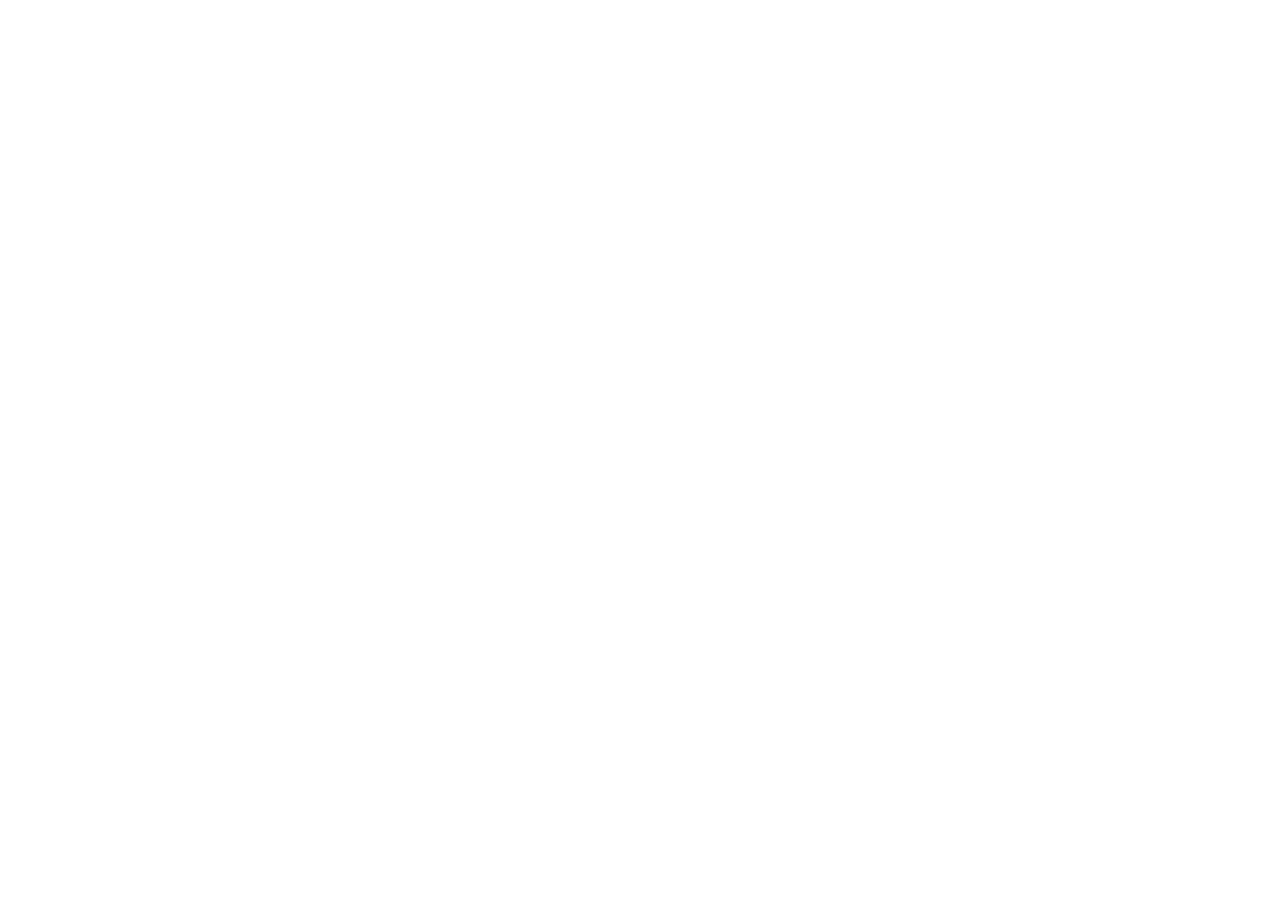
==== index.html @ 1e21b0f9 "updated everything" ====
<!doctype html>
<html lang="en">
    <head>
        <!-- Required meta tags -->
        <meta charset="utf-8">
        <meta name="viewport" content="width=device-width, initial-scale=1, shrink-to-fit=no">

        <!-- Bootstrap CSS -->
        <link rel="stylesheet" href="https://cdn.jsdelivr.net/npm/bootstrap@4.5.3/dist/css/bootstrap.min.css" integrity="sha384-TX8t27EcRE3e/ihU7zmQxVncDAy5uIKz4rEkgIXeMed4M0jlfIDPvg6uqKI2xXr2" crossorigin="anonymous">
        <link href='https://fonts.googleapis.com/css?family=Alex Brush' rel='stylesheet'>
        <link rel="stylesheet" href="styles.css">
        <title>Paul Huffman</title>
    </head>
    <body>

    </body>
</html>
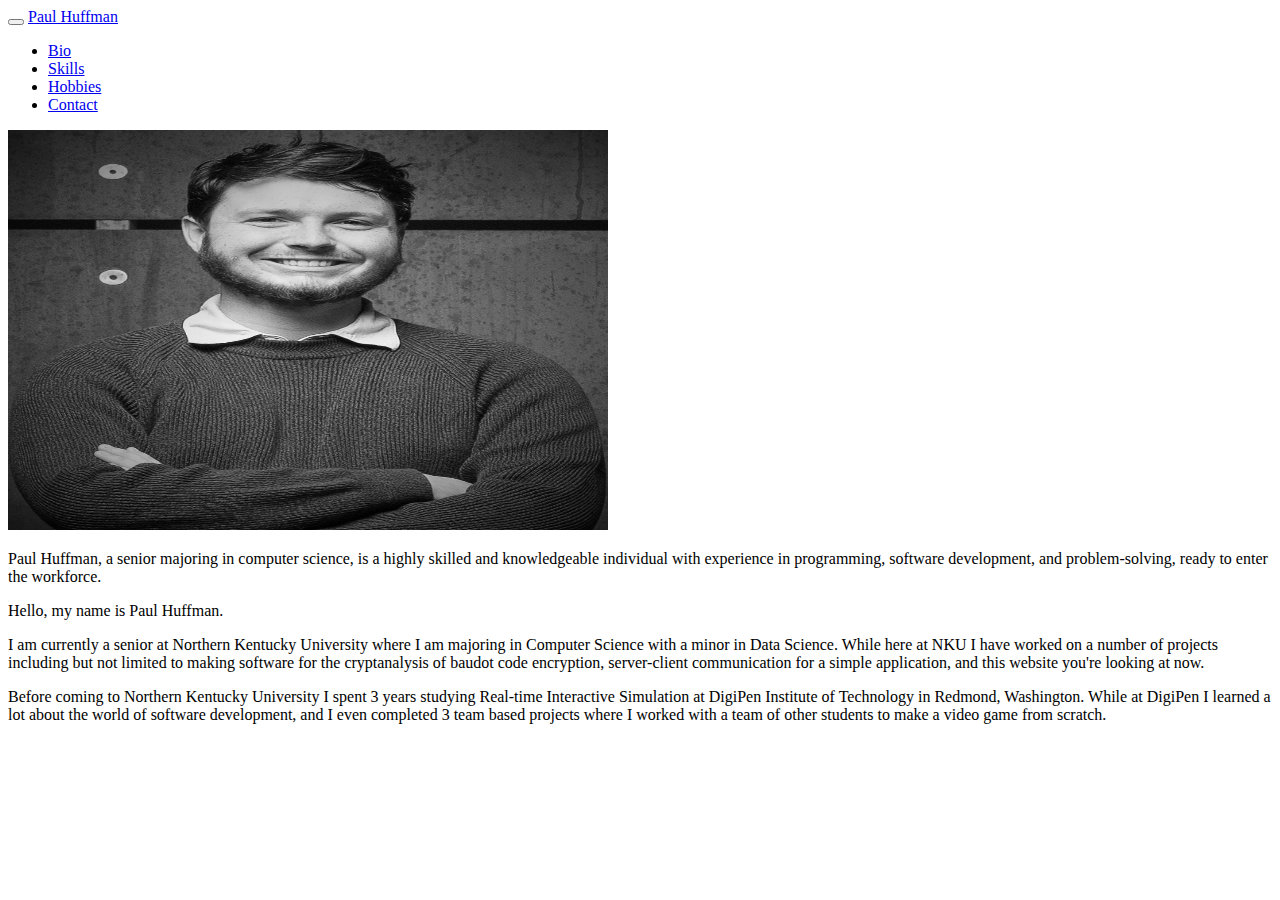
==== commit 0bdf22d8: "test" ====
--- a/index.html
+++ b/index.html
@@ -1,4 +1,4 @@
-<!doctype html>
+<!DOCTYPE html>
 <html lang="en">
     <head>
         <!-- Required meta tags -->
@@ -8,10 +8,82 @@
         <!-- Bootstrap CSS -->
         <link rel="stylesheet" href="https://cdn.jsdelivr.net/npm/bootstrap@4.5.3/dist/css/bootstrap.min.css" integrity="sha384-TX8t27EcRE3e/ihU7zmQxVncDAy5uIKz4rEkgIXeMed4M0jlfIDPvg6uqKI2xXr2" crossorigin="anonymous">
         <link href='https://fonts.googleapis.com/css?family=Alex Brush' rel='stylesheet'>
-        <link rel="stylesheet" href="styles.css">
+        <link rel="stylesheet" href="assets/css/styles2.css">
         <title>Paul Huffman</title>
     </head>
     <body>
+        <nav class="navbar navbar-expand-lg navbar-dark bg-dark">
+            <button class="navbar-toggler" type="button" data-toggle="collapse" data-target="#navbarSupportedContent"
+                aria-controls="navbarSupportedContent" aria-expanded="false" aria-label="Toggle navigation">
+                <span class="navbar-toggler-icon"></span>
+            </button>
+            <a class="navbar-brand" href="#Welcome">Paul Huffman</a>
+            <div class="collapse navbar-collapse" id="navbarSupportedContent">
+                <ul class="navbar-nav mr-auto">
+                    <li class="nav-item">
+                        <a class="nav-link" href="#Bio">Bio</a>
+                    </li>
+                    <li class="nav-item">
+                        <a class="nav-link" href="#Skills">Skills</a>
+                    </li>
+                    <li class="nav-item">
+                        <a class="nav-link" href="#Hobbies">Hobbies</a>
+                    </li>
+                    <li class="nav-item">
+                        <a class="nav-link" href="#Contact">Contact</a>
+                    </li>
+                </ul>
+            </div>
+        </nav>
 
+        <article id="Welcome" class="page">
+            <div class="portrate">
+                <img src="assets/img/Portrate2_2.jpg" alt="Portrate" width="600" height="400">
+            </div>
+            <article class="text-center">
+                <p>
+                    Paul Huffman, a senior majoring in computer science, is a highly skilled and knowledgeable individual with experience in programming, 
+                    software development, and problem-solving, ready to enter the workforce.
+                </p>
+            </article>
+                
+        </article>
+
+        <article id="Bio">
+            <div id="text">
+                <p>Hello, my name is Paul Huffman.</p>
+                <p>
+                    I am currently a senior at Northern Kentucky University where I am majoring in Computer Science with a minor in Data Science.
+                    While here at NKU I have worked on a number of projects including but not limited to making software for the cryptanalysis of 
+                    baudot code encryption, server-client communication for a simple application, and this website you're looking at now.
+                </p>
+                <p>
+                    Before coming to Northern Kentucky University I spent 3 years studying Real-time Interactive Simulation at DigiPen Institute of
+                    Technology in Redmond, Washington. While at DigiPen I learned a lot about the world of software development, and I even 
+                    completed 3 team based projects where I worked with a team of other students to make a video game from scratch.
+                </p>
+            </div>
+            
+        </article>
+
+        <article id="Skills">
+
+        </article>
+
+        <article id="Hobbies">
+
+        </article>
+
+        <article id="Contact">
+
+        </article>
+
+
+        <!-- jQuery, Popper.js, and Bootstrap JS -->
+        <script src="https://code.jquery.com/jquery-3.5.1.slim.min.js" integrity="sha384-DfXdz2htPH0lsSSs5nCTpuj/zy4C+OGpamoFVy38MVBnE+IbbVYUew+OrCXaRkfj" crossorigin="anonymous"></script>
+        <script src="https://cdn.jsdelivr.net/npm/popper.js@1.16.1/dist/umd/popper.min.js" integrity="sha384-9/reFTGAW83EW2RDu2S0VKaIzap3H66lZH81PoYlFhbGU+6BZp6G7niu735Sk7lN" crossorigin="anonymous"></script>
+        <script src="https://cdn.jsdelivr.net/npm/bootstrap@4.5.3/dist/js/bootstrap.min.js" integrity="sha384-w1Q4orYjBQndcko6MimVbzY0tgp4pWB4lZ7lr30WKz0vr/aWKhXdBNmNb5D92v7s" crossorigin="anonymous"></script>
     </body>
+    
+
 </html>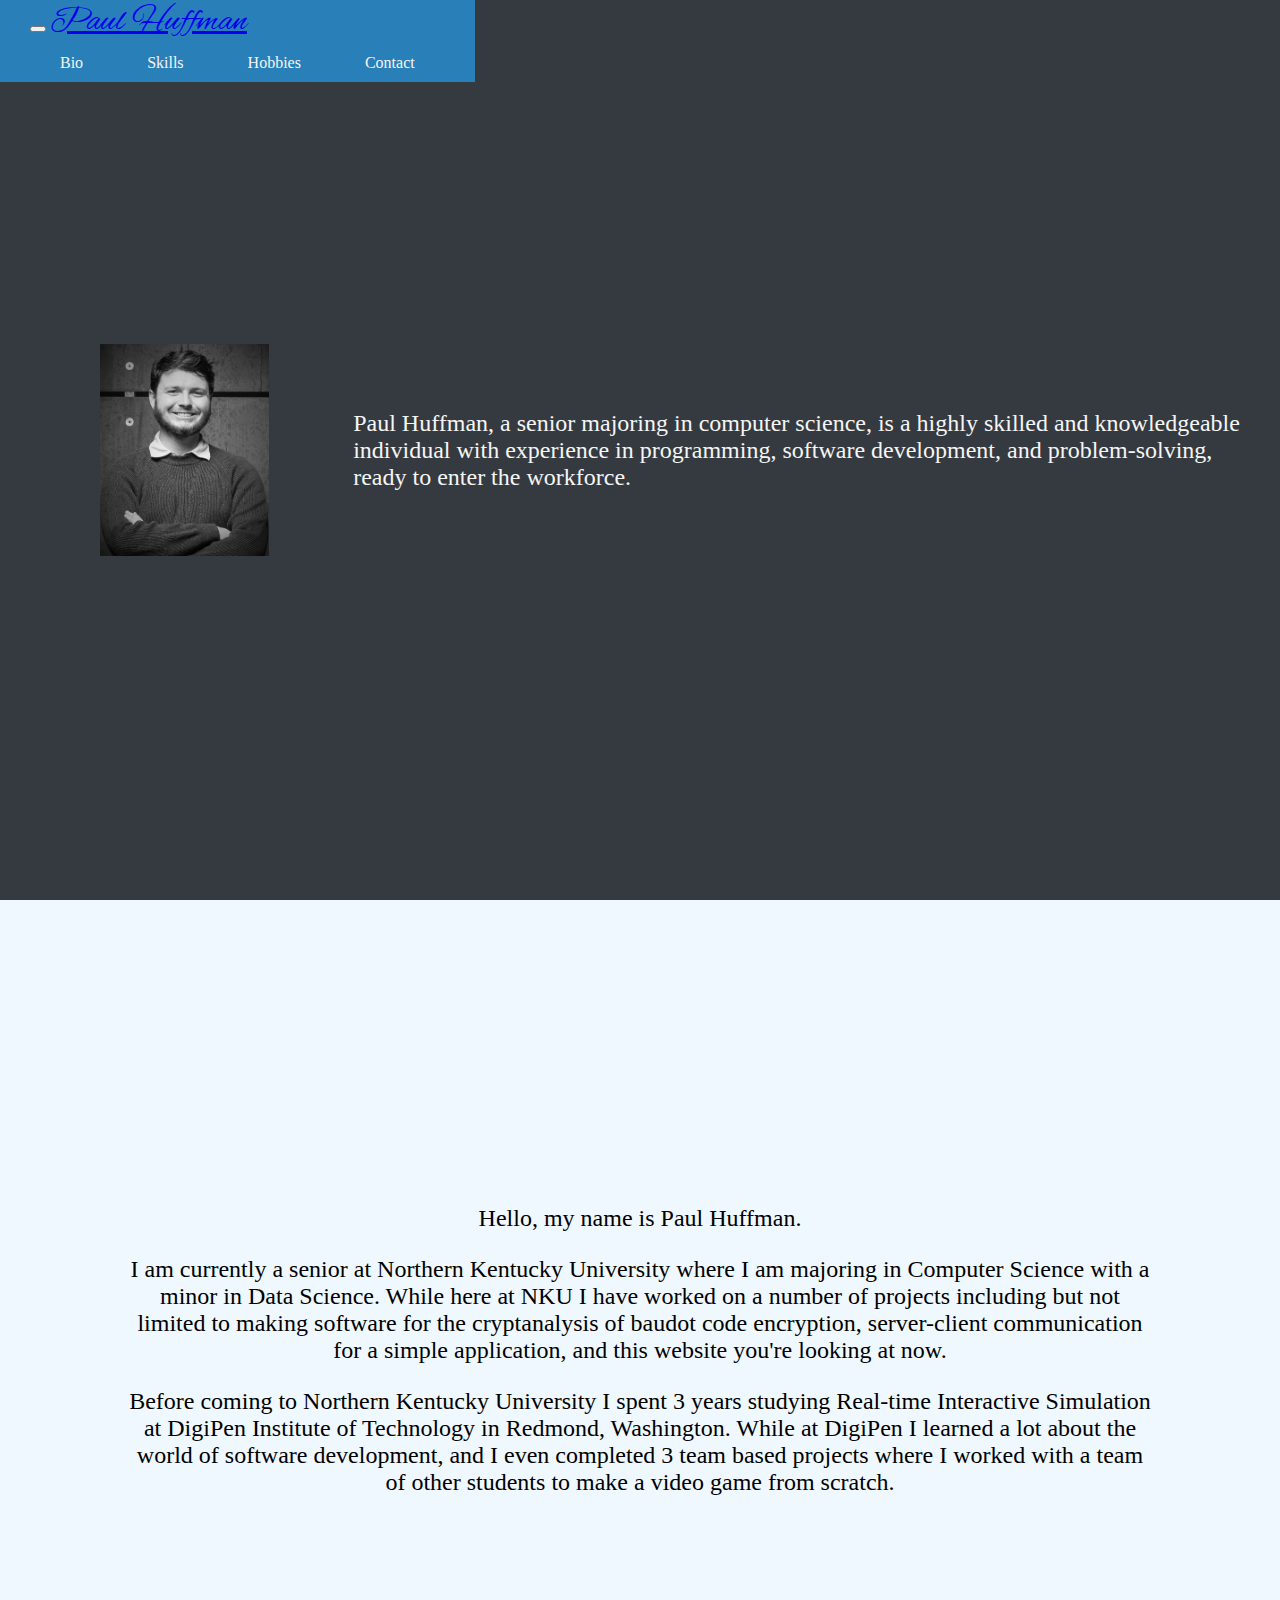
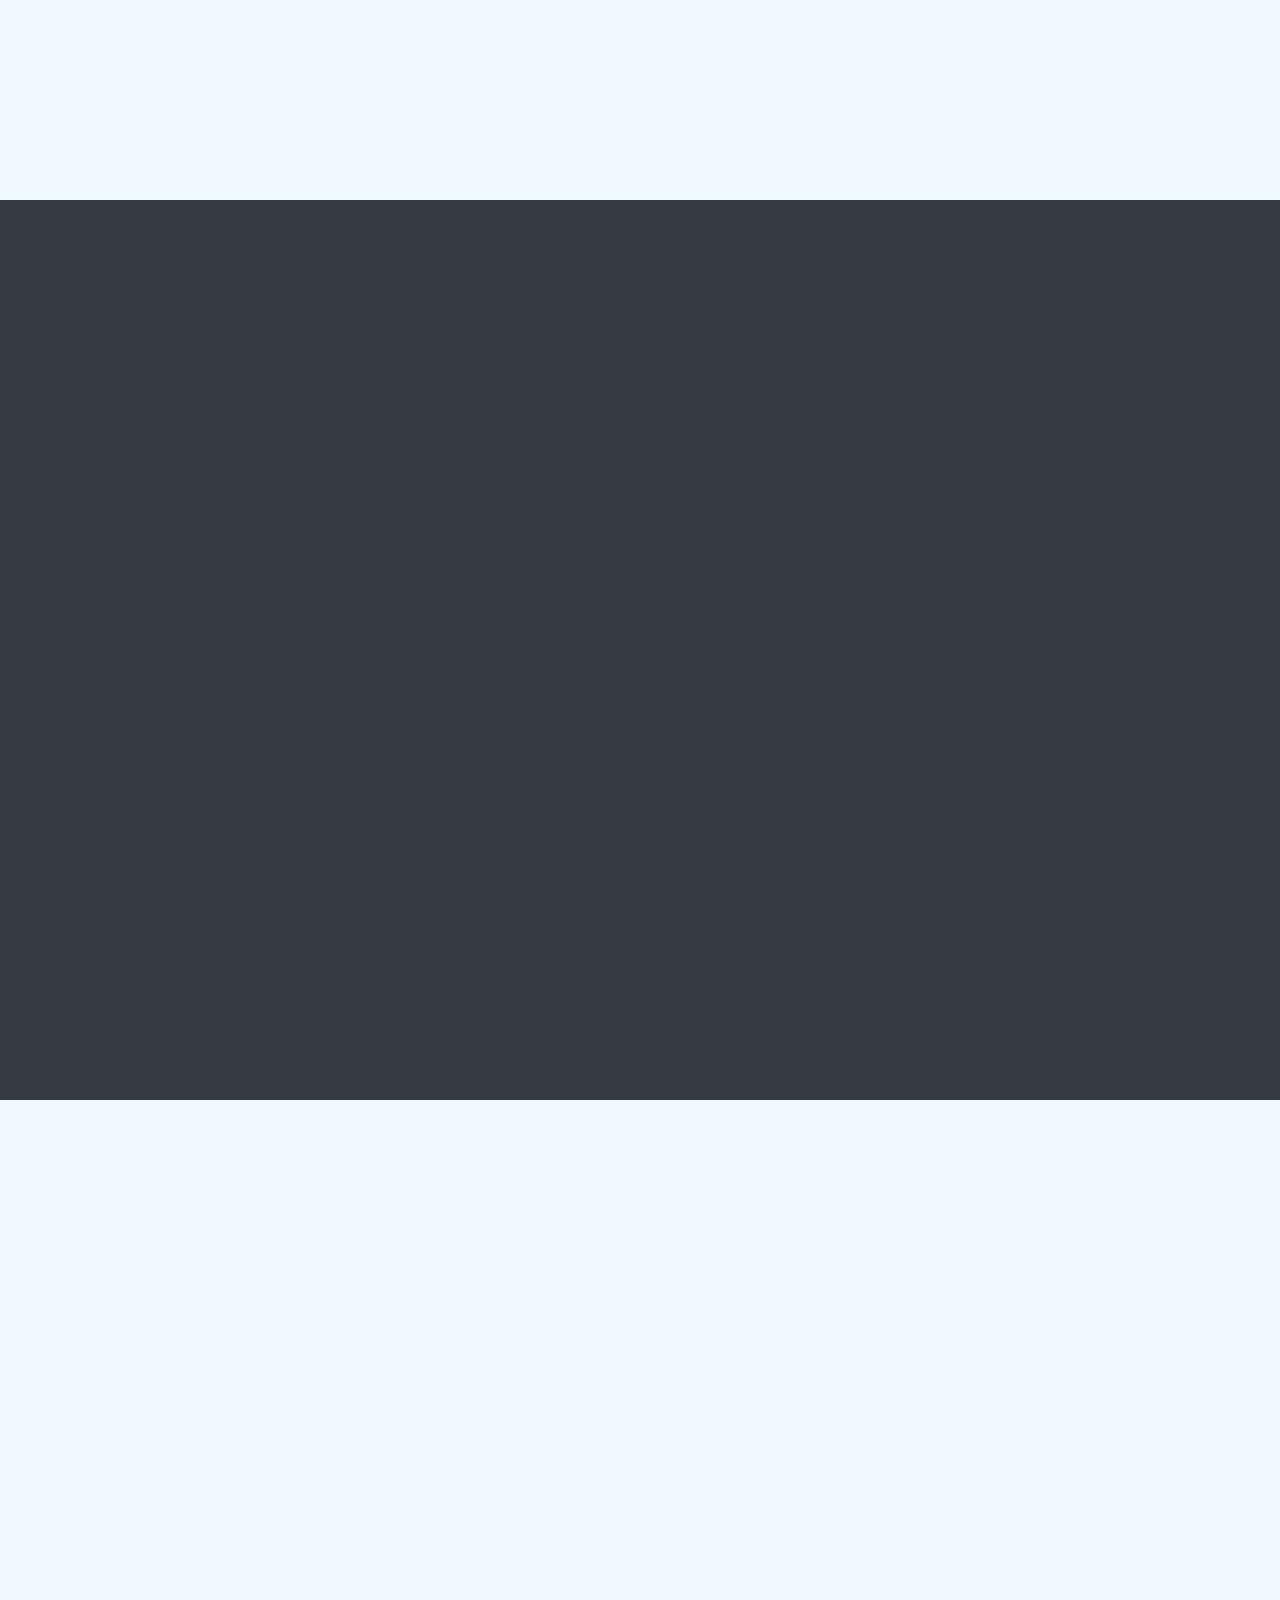
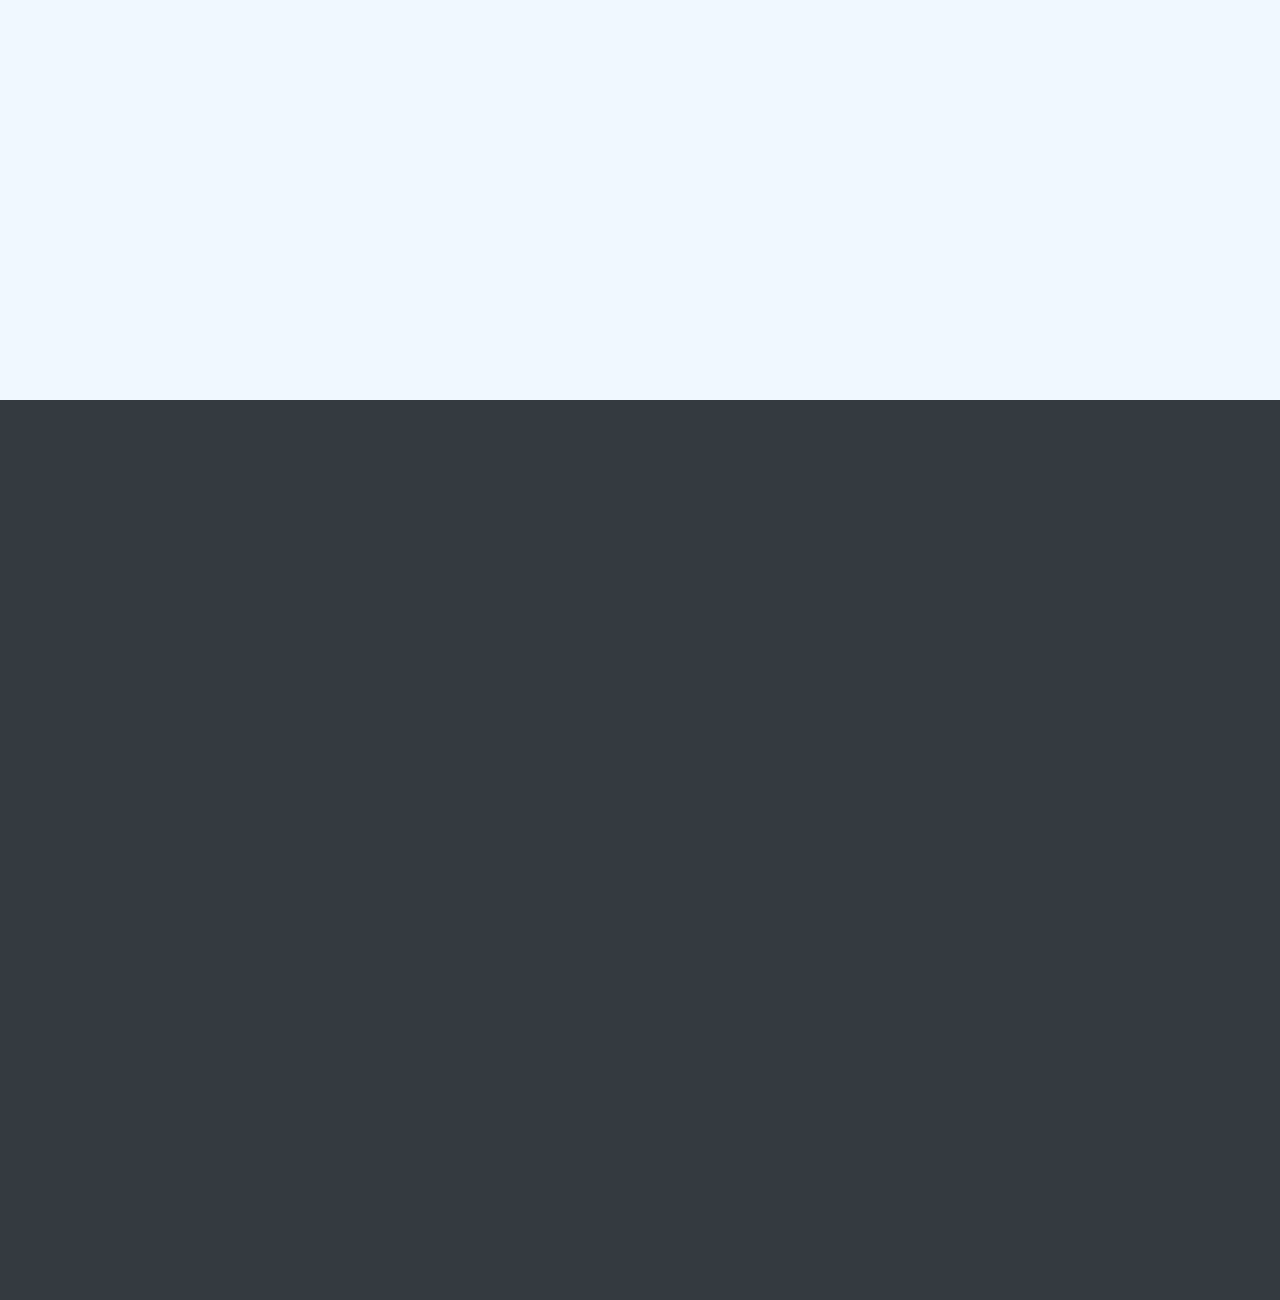
==== commit c4cb6141: "small fix" ====
--- a/index.html
+++ b/index.html
@@ -8,7 +8,7 @@
         <!-- Bootstrap CSS -->
         <link rel="stylesheet" href="https://cdn.jsdelivr.net/npm/bootstrap@4.5.3/dist/css/bootstrap.min.css" integrity="sha384-TX8t27EcRE3e/ihU7zmQxVncDAy5uIKz4rEkgIXeMed4M0jlfIDPvg6uqKI2xXr2" crossorigin="anonymous">
         <link href='https://fonts.googleapis.com/css?family=Alex Brush' rel='stylesheet'>
-        <link rel="stylesheet" href="assets/css/styles2.css">
+        <link rel="stylesheet" href="assets/css/styles.css">
         <title>Paul Huffman</title>
     </head>
     <body>
--- a/assets/css/styles.css
+++ b/assets/css/styles.css
@@ -0,0 +1,111 @@
+html,body { height:100%; }
+
+body {
+background-color: #343a40;
+color: whitesmoke;
+margin: 0;
+font-family: "Times New Roman", Times, serif;
+height: 100%;
+}
+
+nav {
+    background-color: #2980B9;
+    padding: 0px 30px;
+    margin: 0px 0px;
+    position: fixed;
+    top: 0px;
+    }
+    
+nav ul {
+    margin: 0;
+    padding: 0;
+    }
+    
+nav ul li {
+    display: inline;
+    list-style-type: none;
+    }
+    
+nav ul li a {
+    display: inline-block;
+    padding: 10px 30px;
+    color: inherit;
+    text-decoration: none;
+    }
+    
+nav ul li a:hover {
+    background-color: #000000;
+    color: White;
+    }
+
+.navbar-brand{
+      font-family: 'Alex Brush';
+      font-size: 35px;
+    }
+
+fonts-and-stuff{
+      font-family: "Times New Roman", Times, serif;
+    }
+
+.page{
+    display: flex;
+    flex-direction: column;
+    margin: 0px 15px;
+}
+
+.portrate img{
+    width: 50%;
+    height: auto;
+    display: block;
+    margin:auto;
+  }
+
+#Welcome{
+    min-height: 100%;
+    min-width: none;
+    font-size:x-large;
+}
+
+#Bio{
+    min-height: 100%;
+    min-width: none;
+    background-color: aliceblue;
+    color: #000000;
+    font-size: x-large;
+    display: flex;
+    align-items: center;
+    text-align: center;
+    margin: auto
+}
+
+#Skills{
+    min-height: 100%;
+    min-width: none;
+    background-color:#343a40;
+    font-size: x-large;
+}
+
+#Hobbies{
+    min-height: 100%;
+    min-width: none;
+    background-color: aliceblue;
+    color: #000000;
+    font-size: x-large;
+}
+
+#Contact{
+    min-height: 100%;
+    min-width: none;
+    background-color: #343a40;
+    font-size: x-large;
+}
+
+#text{
+    margin: 10%;
+}
+
+@media only screen and (min-width: 1024px) {
+    .page {
+    flex-direction: row;
+    align-items: center;
+    }}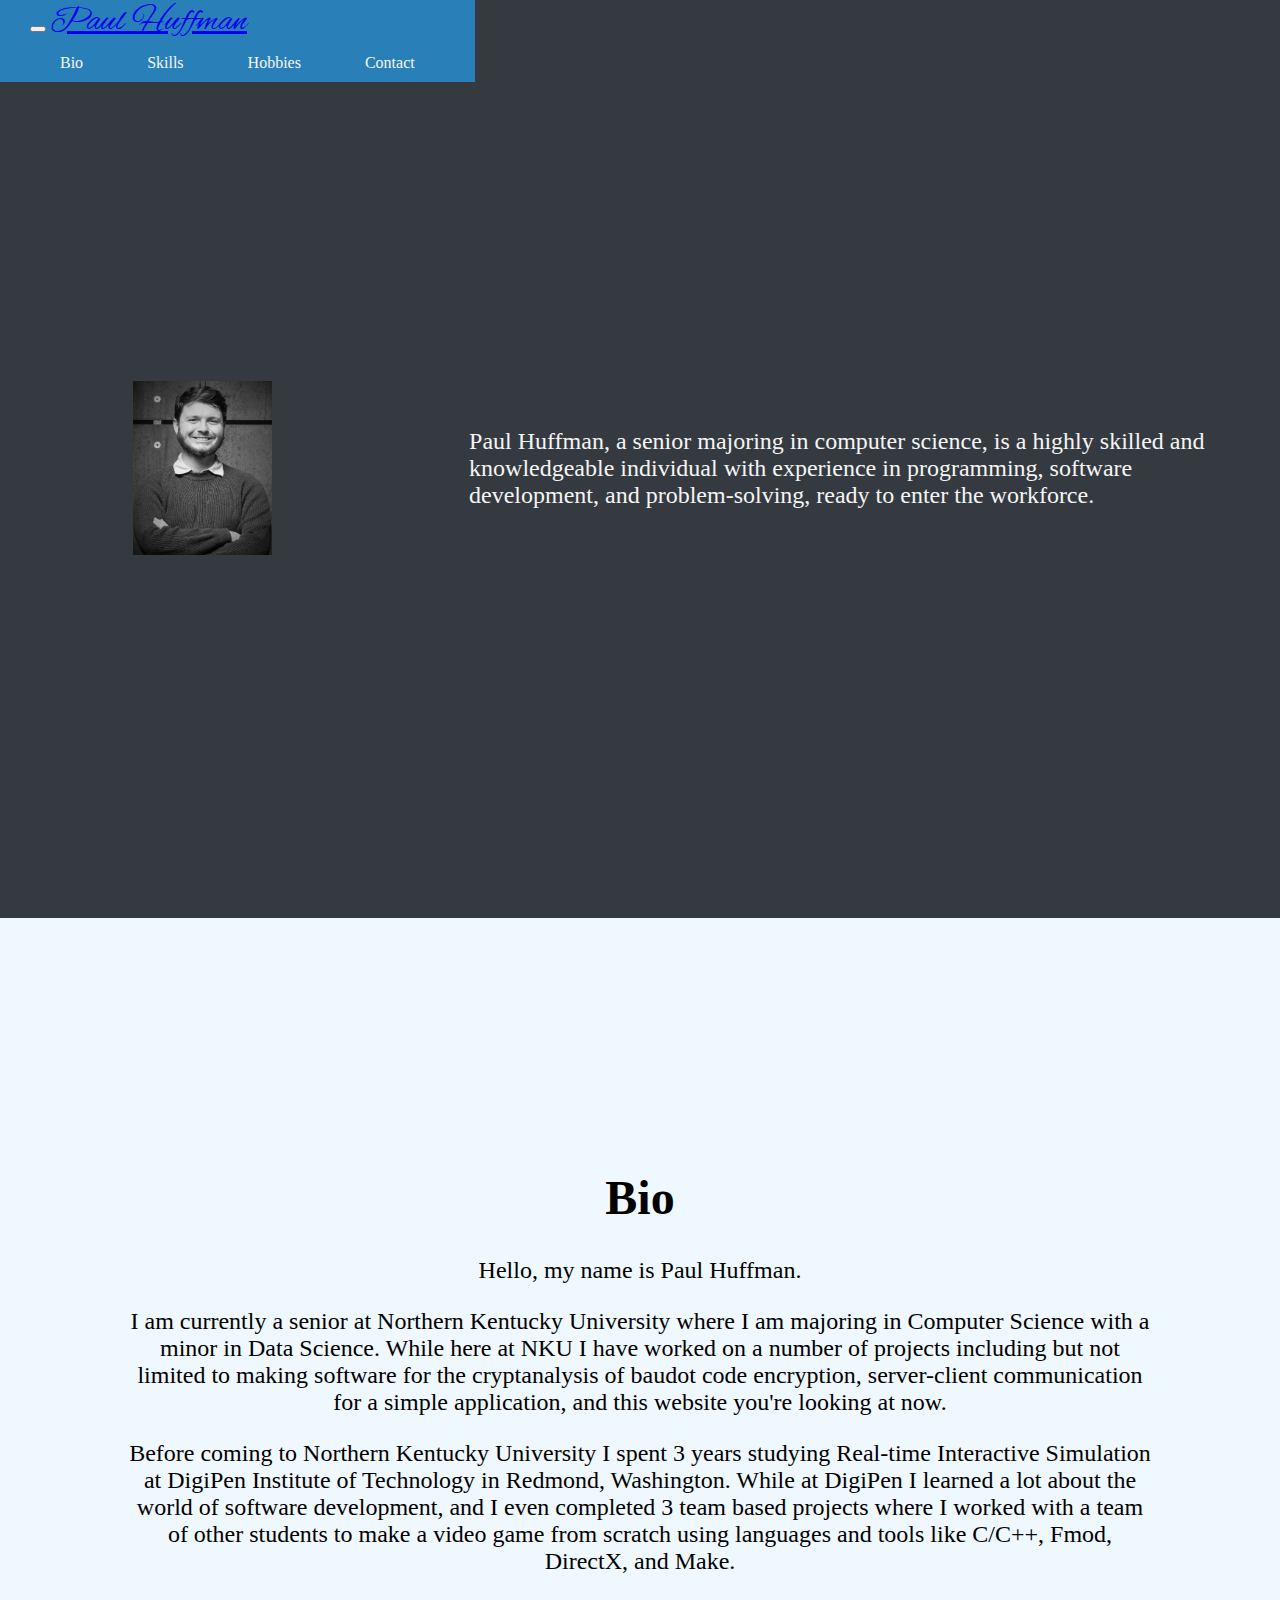
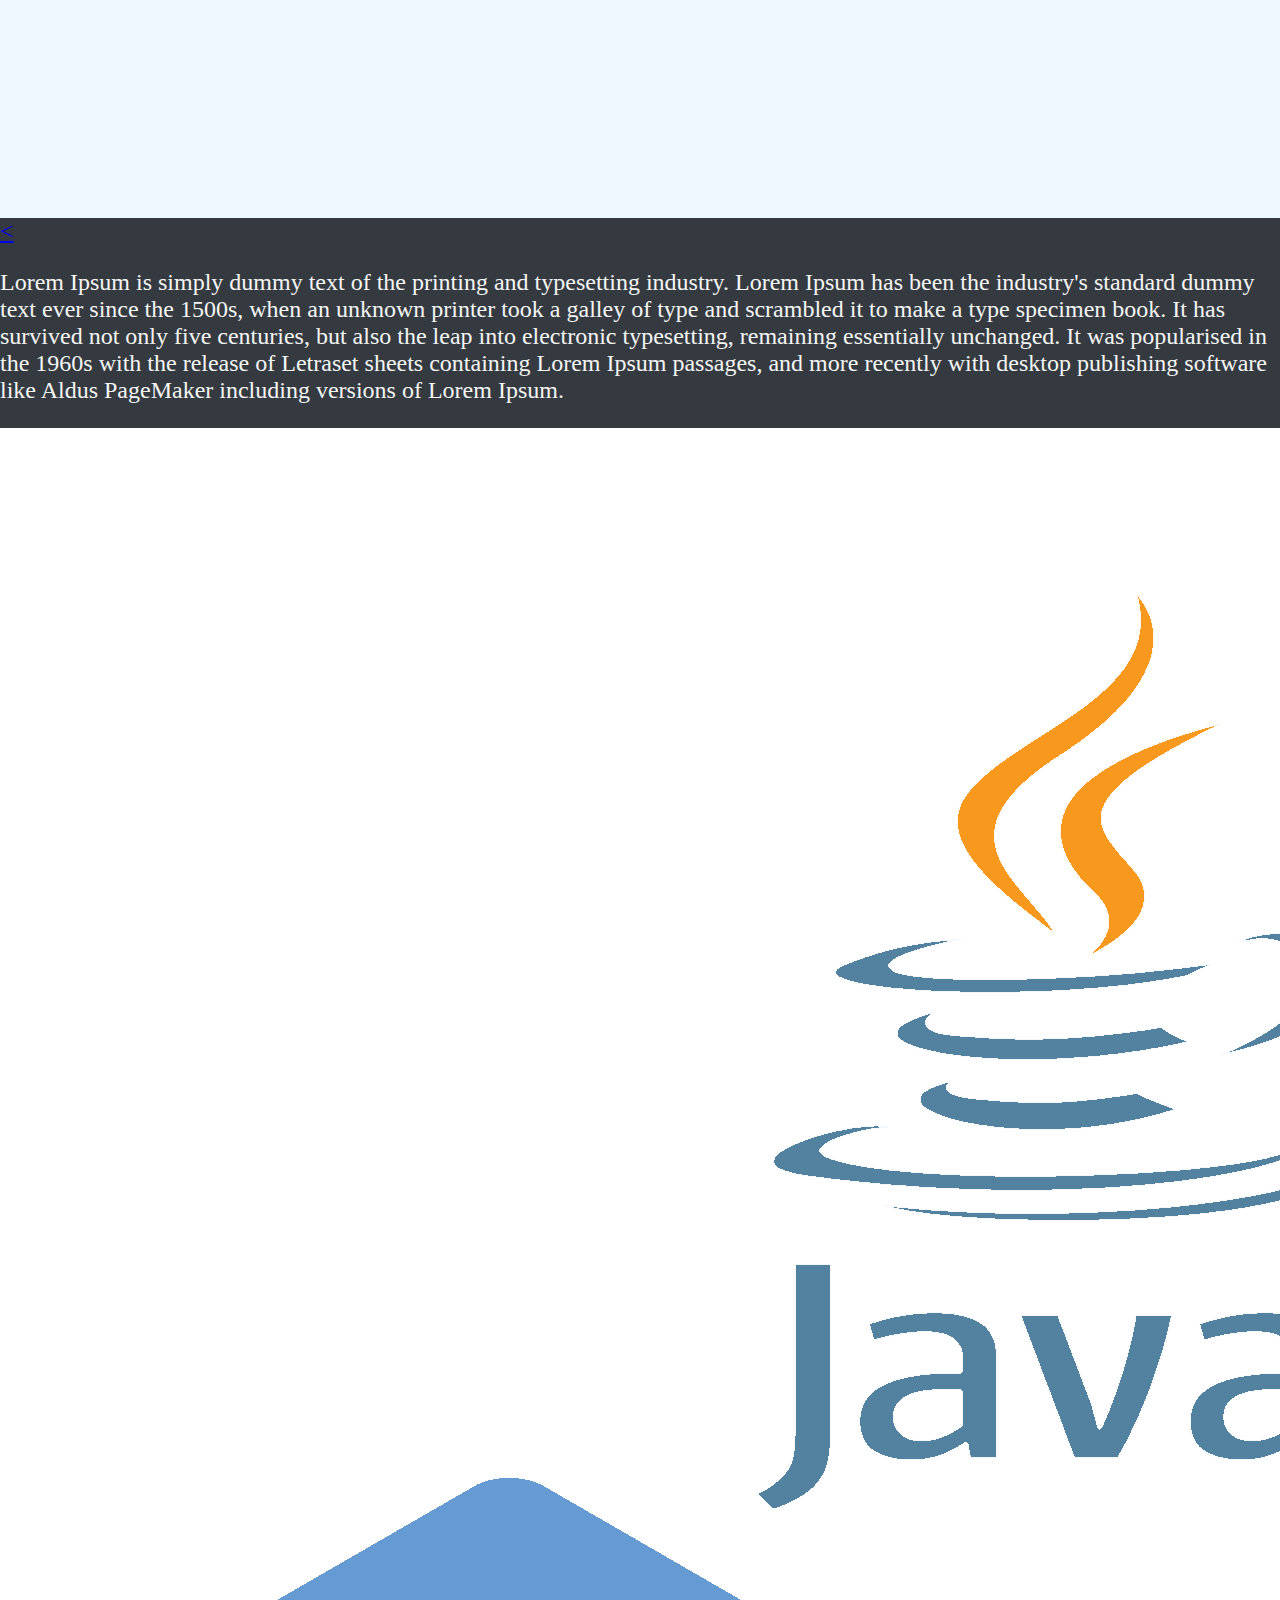
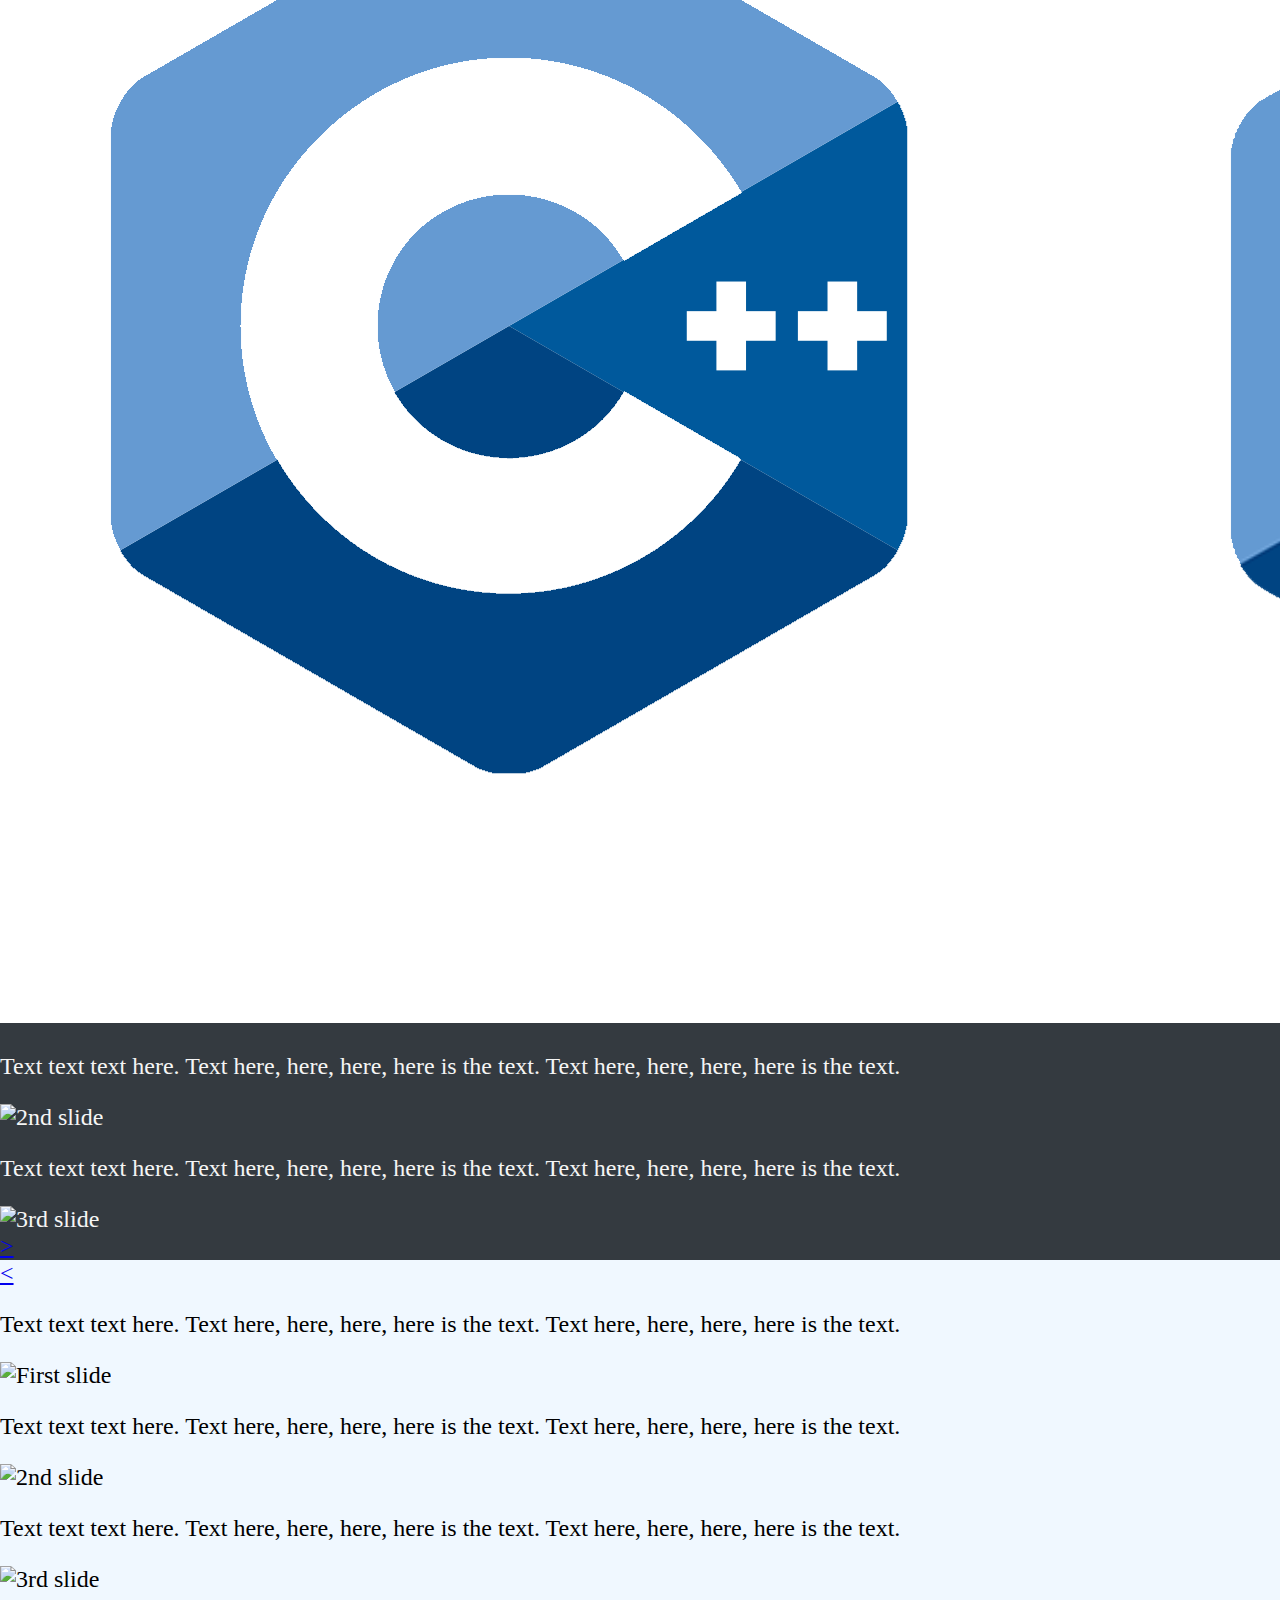
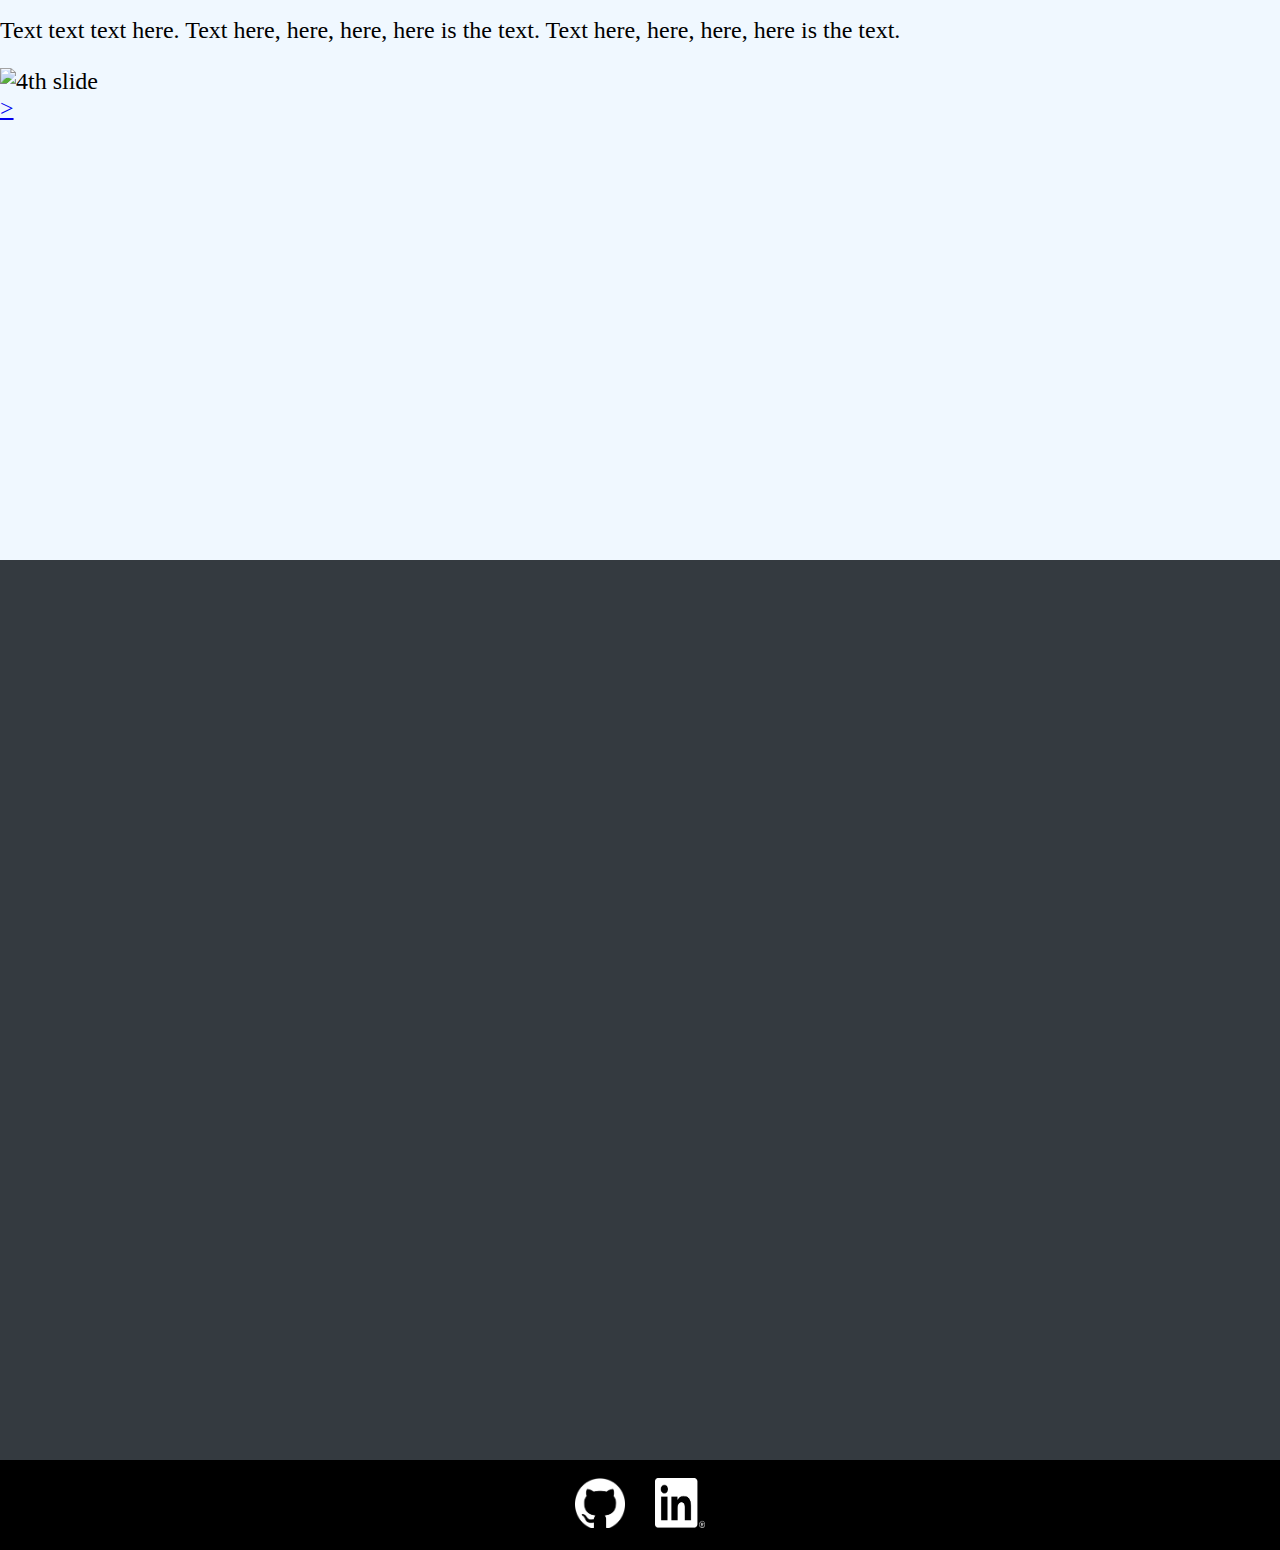
==== commit eaf9c5fb: "Most functionality is ready." ====
--- a/index.html
+++ b/index.html
@@ -36,11 +36,12 @@
             </div>
         </nav>
 
+        <br>
         <article id="Welcome" class="page">
-            <div class="portrate">
+            <div class="portrate mar">
                 <img src="assets/img/Portrate2_2.jpg" alt="Portrate" width="600" height="400">
             </div>
-            <article class="text-center">
+            <article class="text-center mar">
                 <p>
                     Paul Huffman, a senior majoring in computer science, is a highly skilled and knowledgeable individual with experience in programming, 
                     software development, and problem-solving, ready to enter the workforce.
@@ -51,7 +52,10 @@
 
         <article id="Bio">
             <div id="text">
-                <p>Hello, my name is Paul Huffman.</p>
+                <h1>Bio</h1>
+                <p>
+                    Hello, my name is Paul Huffman.
+                </p>
                 <p>
                     I am currently a senior at Northern Kentucky University where I am majoring in Computer Science with a minor in Data Science.
                     While here at NKU I have worked on a number of projects including but not limited to making software for the cryptanalysis of 
@@ -60,18 +64,168 @@
                 <p>
                     Before coming to Northern Kentucky University I spent 3 years studying Real-time Interactive Simulation at DigiPen Institute of
                     Technology in Redmond, Washington. While at DigiPen I learned a lot about the world of software development, and I even 
-                    completed 3 team based projects where I worked with a team of other students to make a video game from scratch.
+                    completed 3 team based projects where I worked with a team of other students to make a video game from scratch using languages 
+                    and tools like C/C++, Fmod, DirectX, and Make.
                 </p>
             </div>
             
         </article>
 
         <article id="Skills">
-
+            <!--<div id="carouselExampleIndicators" class="carousel slide " data-ride="carousel">
+                <ol class="carousel-indicators">
+                  <li data-target="#carouselIndicators" data-slide-to="0" class="active"></li>
+                  <li data-target="#carouselIndicators" data-slide-to="1"></li>
+                  <li data-target="#carouselIndicators" data-slide-to="2"></li>
+                </ol>
+                <div class="carousel-inner carousel-card">
+                  <div class="carousel-item active">
+                    <div class="carousel-image">
+                        <img class="d-block w-100" src="assets/img/language.png" alt="Murder train main menu">
+                    </div>
+                    <div class="carousel-text">
+                        <p>Lorem Ipsum is simply dummy text of the printing and typesetting industry. Lorem Ipsum has been the industry's standard dummy text ever since the 1500s, when an unknown printer took a galley of type and scrambled it to make a type specimen book. It has survived not only five centuries, but also the leap into electronic typesetting, remaining essentially unchanged. It was popularised in the 1960s with the release of Letraset sheets containing Lorem Ipsum passages, and more recently with desktop publishing software like Aldus PageMaker including versions of Lorem Ipsum.</p>
+                    </div>
+                  </div>
+                  <div class="carousel-item carousel-image">
+
+                    <a target="_self" href="magic_Reawakening.html">
+                    <img class="d-block w-100" src="images/magic_main_menu.png" alt="Magic Reawakening main menu">
+                    </a>
+                  </div>
+                  <div class="carousel-item carousel-image">
+                    <a target="_self" href="soulcaster.html">
+                    <img class="d-block w-100" src="images/Soulcaster_Main_menu.png" alt="Soulcaster main menu">
+                  </a>
+                  </div>
+                </div>
+                <a class="carousel-control-prev" href="#carouselExampleIndicators" role="button" data-slide="prev">
+                  <span class="carousel-control-prev-icon" aria-hidden="true"></span>
+                  <span class="sr-only">Previous</span>
+                </a>
+                <a class="carousel-control-next" href="#carouselExampleIndicators" role="button" data-slide="next">
+                  <span class="carousel-control-next-icon" aria-hidden="true"></span>
+                  <span class="sr-only">Next</span>
+                </a>
+              </div> -->
+              <div class="container-fluid py-2">
+                <div class="row align-items-center">
+                    <div class="col-auto">
+                        <a class="h1" href="#carouselExampleControls" role="button" data-slide="prev">
+                            <span>&lt;</span>
+                        </a>
+                    </div>
+                    <div class="col">
+                        <div id="carouselExampleControls" class="carousel slide" data-ride="carousel">
+                            <div class="carousel-inner">
+                                <div class="carousel-item active">
+                                    <div class="row align-items-center">
+                                        <div class="col-md py-2">
+                                            <p>Lorem Ipsum is simply dummy text of the printing and typesetting industry. Lorem Ipsum has been the industry's standard dummy text ever since the 1500s, when an unknown printer took a galley of type and scrambled it to make a type specimen book. It has survived not only five centuries, but also the leap into electronic typesetting, remaining essentially unchanged. It was popularised in the 1960s with the release of Letraset sheets containing Lorem Ipsum passages, and more recently with desktop publishing software like Aldus PageMaker including versions of Lorem Ipsum.</p>
+                                        </div>
+                                        <div class="col-md py-2">
+                                            <img class="d-block img-fluid" src="assets/img/language.png" alt="First slide">
+                                        </div>
+                                    </div>
+                                </div>
+                                <div class="carousel-item">
+                                    <div class="row align-items-center">
+                                        <div class="col">
+                                            <p> Text text text here. Text here, here, here, here is the text. Text here, here, here, here is the text. </p>
+                                            
+                                        </div>
+                                        <div class="col">
+                                            <img class="d-block img-fluid" src="" alt="2nd slide">
+                                        </div>
+                                    </div>
+                                </div>
+                                <div class="carousel-item">
+                                    <div class="row align-items-center">
+                                        <div class="col">
+                                            <p> Text text text here. Text here, here, here, here is the text. Text here, here, here, here is the text. </p>
+                                            
+                                        </div>
+                                        <div class="col">
+                                            <img class="d-block img-fluid" src="" alt="3rd slide">
+                                        </div>
+                                    </div>
+                                </div>
+                            </div>
+                        </div>
+                    </div>
+                    <div class="col-auto">
+                        <a class="h1" href="#carouselExampleControls" role="button" data-slide="next">
+                            <span>&gt;</span>
+                        </a>
+                    </div>
+                </div>
+            </div>
         </article>
 
         <article id="Hobbies">
-
+            <div class="container-fluid py-2">
+                <div class="row align-items-center">
+                    <div class="col-auto">
+                        <a class="h1" href="#carouselExampleControls" role="button" data-slide="prev">
+                            <span>&lt;</span>
+                        </a>
+                    </div>
+                    <div class="col">
+                        <div id="carouselExampleControls" class="carousel slide" data-ride="carousel">
+                            <div class="carousel-inner">
+                                <div class="carousel-item active">
+                                    <div class="row align-items-center">
+                                        <div class="col-md py-2">
+                                            <p> Text text text here. Text here, here, here, here is the text. Text here, here, here, here is the text. </p>
+                                        </div>
+                                        <div class="col-md py-2">
+                                            <img class="d-block img-fluid" src="" alt="First slide">
+                                        </div>
+                                    </div>
+                                </div>
+                                <div class="carousel-item">
+                                    <div class="row align-items-center">
+                                        <div class="col">
+                                            <p> Text text text here. Text here, here, here, here is the text. Text here, here, here, here is the text. </p>
+                                            
+                                        </div>
+                                        <div class="col">
+                                            <img class="d-block img-fluid" src="" alt="2nd slide">
+                                        </div>
+                                    </div>
+                                </div>
+                                <div class="carousel-item">
+                                    <div class="row align-items-center">
+                                        <div class="col">
+                                            <p> Text text text here. Text here, here, here, here is the text. Text here, here, here, here is the text. </p>
+                                            
+                                        </div>
+                                        <div class="col">
+                                            <img class="d-block img-fluid" src="" alt="3rd slide">
+                                        </div>
+                                    </div>
+                                </div>
+                                <div class="carousel-item">
+                                    <div class="row align-items-center">
+                                        <div class="col">
+                                            <p> Text text text here. Text here, here, here, here is the text. Text here, here, here, here is the text. </p>
+                                            
+                                        </div>
+                                        <div class="col">
+                                            <img class="d-block img-fluid" src="" alt="4th slide">
+                                        </div>
+                                    </div>
+                                </div>
+                            </div>
+                        </div>
+                    </div>
+                    <div class="col-auto">
+                        <a class="h1" href="#carouselExampleControls" role="button" data-slide="next">
+                            <span>&gt;</span>
+                        </a>
+                    </div>
+                </div>
+            </div>
         </article>
 
         <article id="Contact">
@@ -84,6 +238,15 @@
         <script src="https://cdn.jsdelivr.net/npm/popper.js@1.16.1/dist/umd/popper.min.js" integrity="sha384-9/reFTGAW83EW2RDu2S0VKaIzap3H66lZH81PoYlFhbGU+6BZp6G7niu735Sk7lN" crossorigin="anonymous"></script>
         <script src="https://cdn.jsdelivr.net/npm/bootstrap@4.5.3/dist/js/bootstrap.min.js" integrity="sha384-w1Q4orYjBQndcko6MimVbzY0tgp4pWB4lZ7lr30WKz0vr/aWKhXdBNmNb5D92v7s" crossorigin="anonymous"></script>
     </body>
-    
+    <footer>
+        <br>
+        <div id="icon">
+            <a href="https://www.github.com/morningperson2">
+                <img src="assets/img/github-mark-white.png" alt="icon" style="width:50px;height:50px;" class="icon"></a>
+            <a href="https://www.linkedin.com/in/p-huffman">
+                <img src="assets/img/LI-In-Bug.png" alt="icon" style="width:50px;height:50px;" class="icon"></a>
+        </div>
+        <br>
+    </footer>
 
 </html>--- a/assets/css/styles.css
+++ b/assets/css/styles.css
@@ -8,6 +8,14 @@
 height: 100%;
 }
 
+.icon{
+    display: inline-block;
+    margin-left: 1%;
+    margin-right: 1%;
+    width: 50%;
+    
+}
+
 nav {
     background-color: #2980B9;
     padding: 0px 30px;
@@ -50,7 +58,10 @@
 .page{
     display: flex;
     flex-direction: column;
-    margin: 0px 15px;
+}
+
+.mar{
+    margin: 5%;
 }
 
 .portrate img{
@@ -60,10 +71,15 @@
     margin:auto;
   }
 
+.slide{
+    max-height: 80%;
+}
+
 #Welcome{
     min-height: 100%;
     min-width: none;
     font-size:x-large;
+    scroll-snap-align: start;
 }
 
 #Bio{
@@ -75,7 +91,8 @@
     display: flex;
     align-items: center;
     text-align: center;
-    margin: auto
+    margin: auto;
+    scroll-snap-align: start;
 }
 
 #Skills{
@@ -83,6 +100,7 @@
     min-width: none;
     background-color:#343a40;
     font-size: x-large;
+    scroll-snap-align: start;
 }
 
 #Hobbies{
@@ -91,6 +109,7 @@
     background-color: aliceblue;
     color: #000000;
     font-size: x-large;
+    scroll-snap-align: start;
 }
 
 #Contact{
@@ -98,14 +117,88 @@
     min-width: none;
     background-color: #343a40;
     font-size: x-large;
+    scroll-snap-align: start;
 }
 
 #text{
     margin: 10%;
 }
 
-@media only screen and (min-width: 1024px) {
+#icon{
+    text-align: center;
+}
+
+@media only screen and (min-width: 1000px) {
     .page {
     flex-direction: row;
     align-items: center;
-    }}+    }
+}
+
+@media only screen and (max-width: 600px) {
+    #Welcome{
+        min-height: 100%;
+        min-width: none;
+        font-size:x-large;
+        scroll-snap-align: start;
+        background-color: aliceblue;
+        color: #000000;
+    }
+    
+    #Bio{
+        min-height: 100%;
+        min-width: none;
+        background-color: #343a40;
+        color: whitesmoke;
+        font-size: x-large;
+        display: flex;
+        align-items: center;
+        text-align: center;
+        margin: auto;
+        scroll-snap-align: start;
+    }
+    
+    #Skills{
+        min-height: 100%;
+        min-width: none;
+        background-color:aliceblue;
+        font-size: x-large;
+        scroll-snap-align: start;
+        color: #000000;
+    }
+    
+    #Hobbies{
+        min-height: 100%;
+        min-width: none;
+        background-color: #343a40;
+        color: whitesmoke;
+        font-size: x-large;
+        scroll-snap-align: start;
+    }
+    
+    #Contact{
+        min-height: 100%;
+        min-width: none;
+        background-color: aliceblue;
+        font-size: x-large;
+        scroll-snap-align: start;
+        color: #000000;
+    }
+}
+
+@media only screen and (min-width: 600px) and (max-width: 900px) {
+    #Welcome{
+        min-height: 100%;
+        min-width: none;
+        font-size:x-large;
+        scroll-snap-align: start;
+        background-color:dimgray;
+        color: #000000;
+    }
+}
+
+@media only screen and (min-width: 900px) {
+    footer{
+        background-color: #000000;
+    }
+}
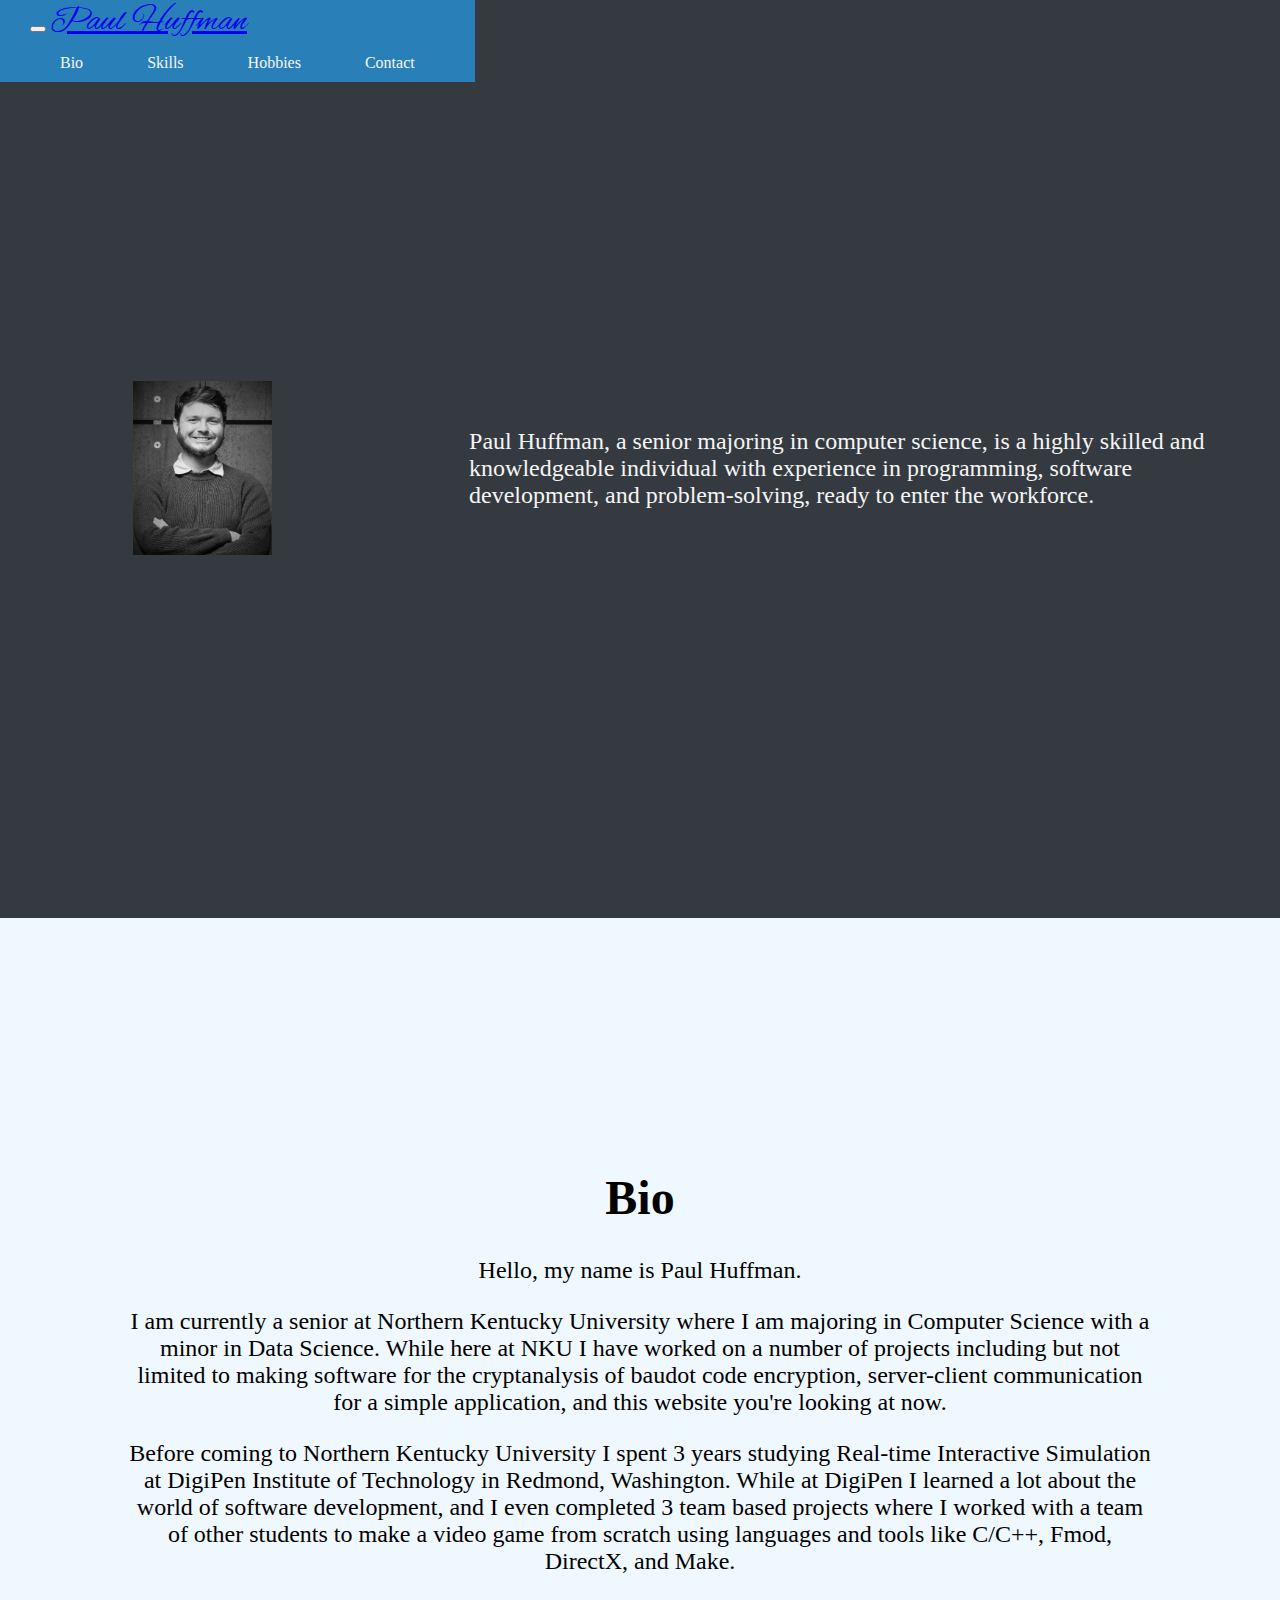
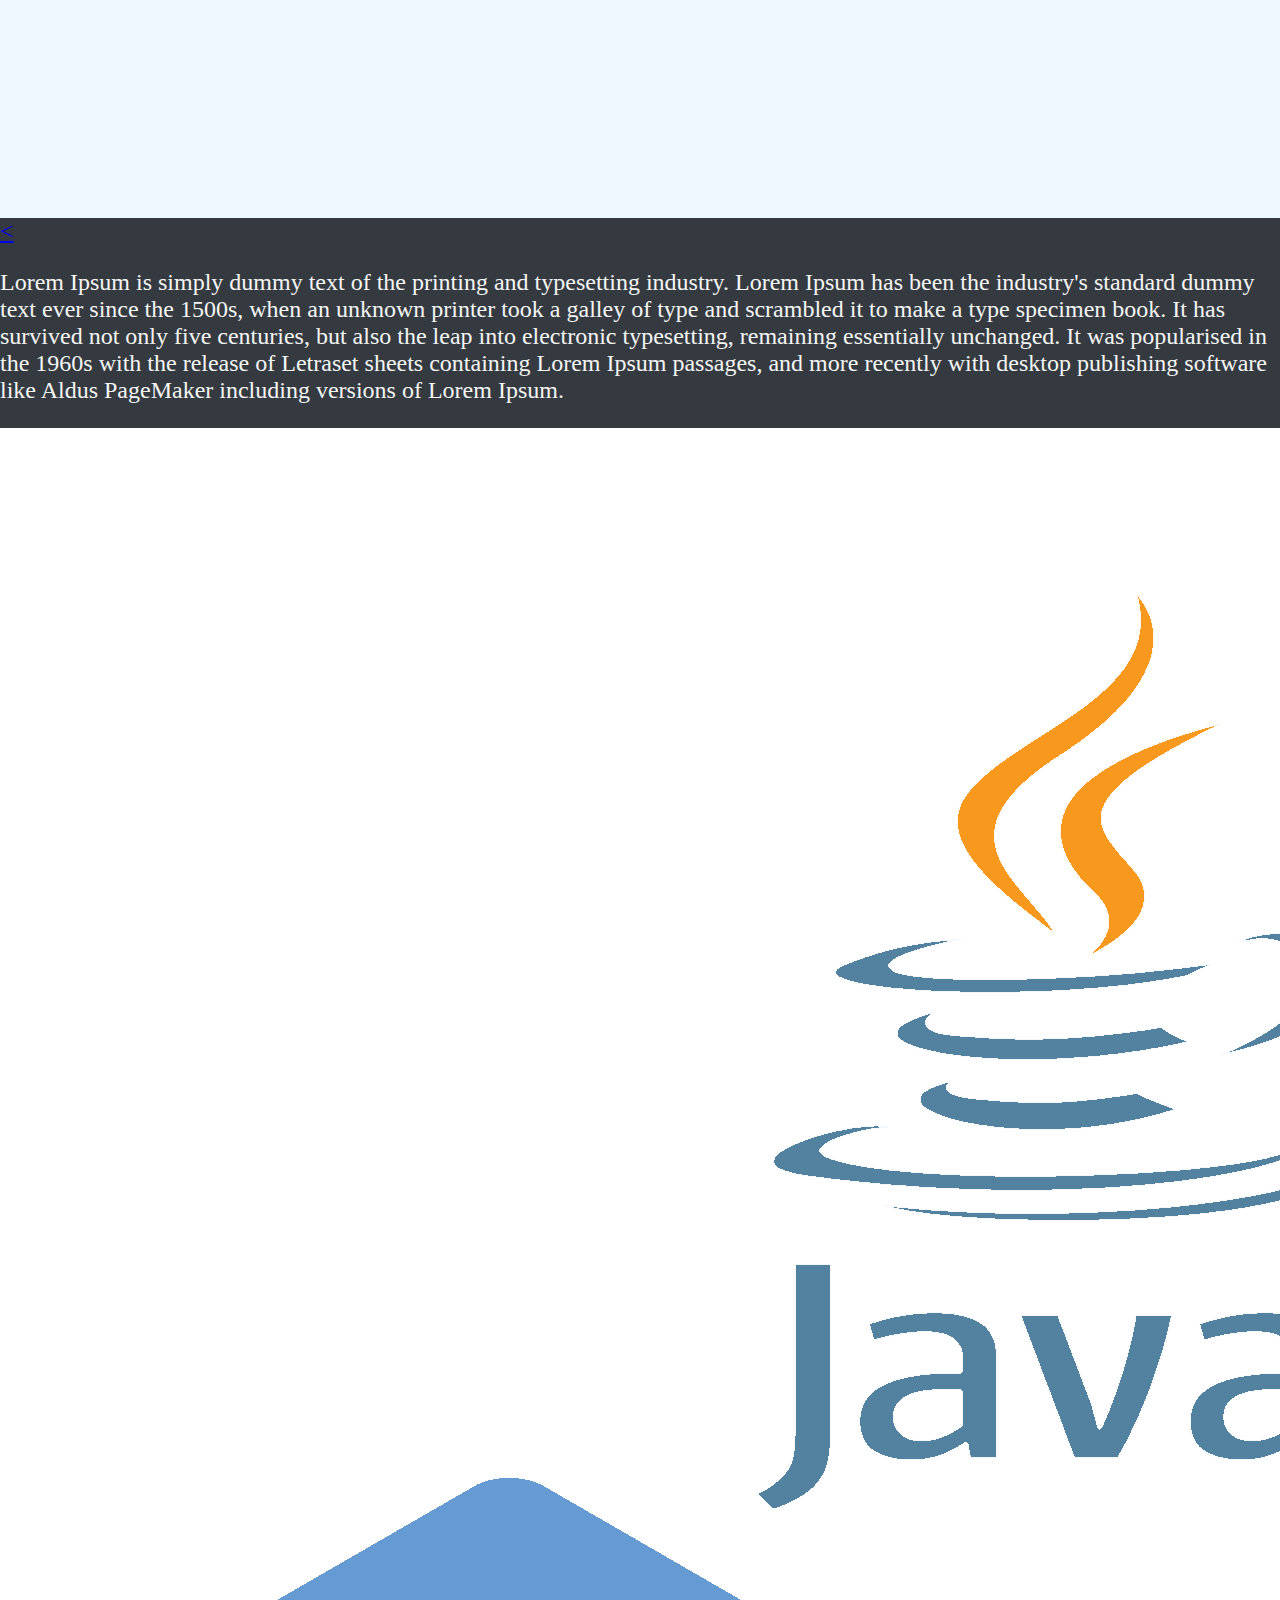
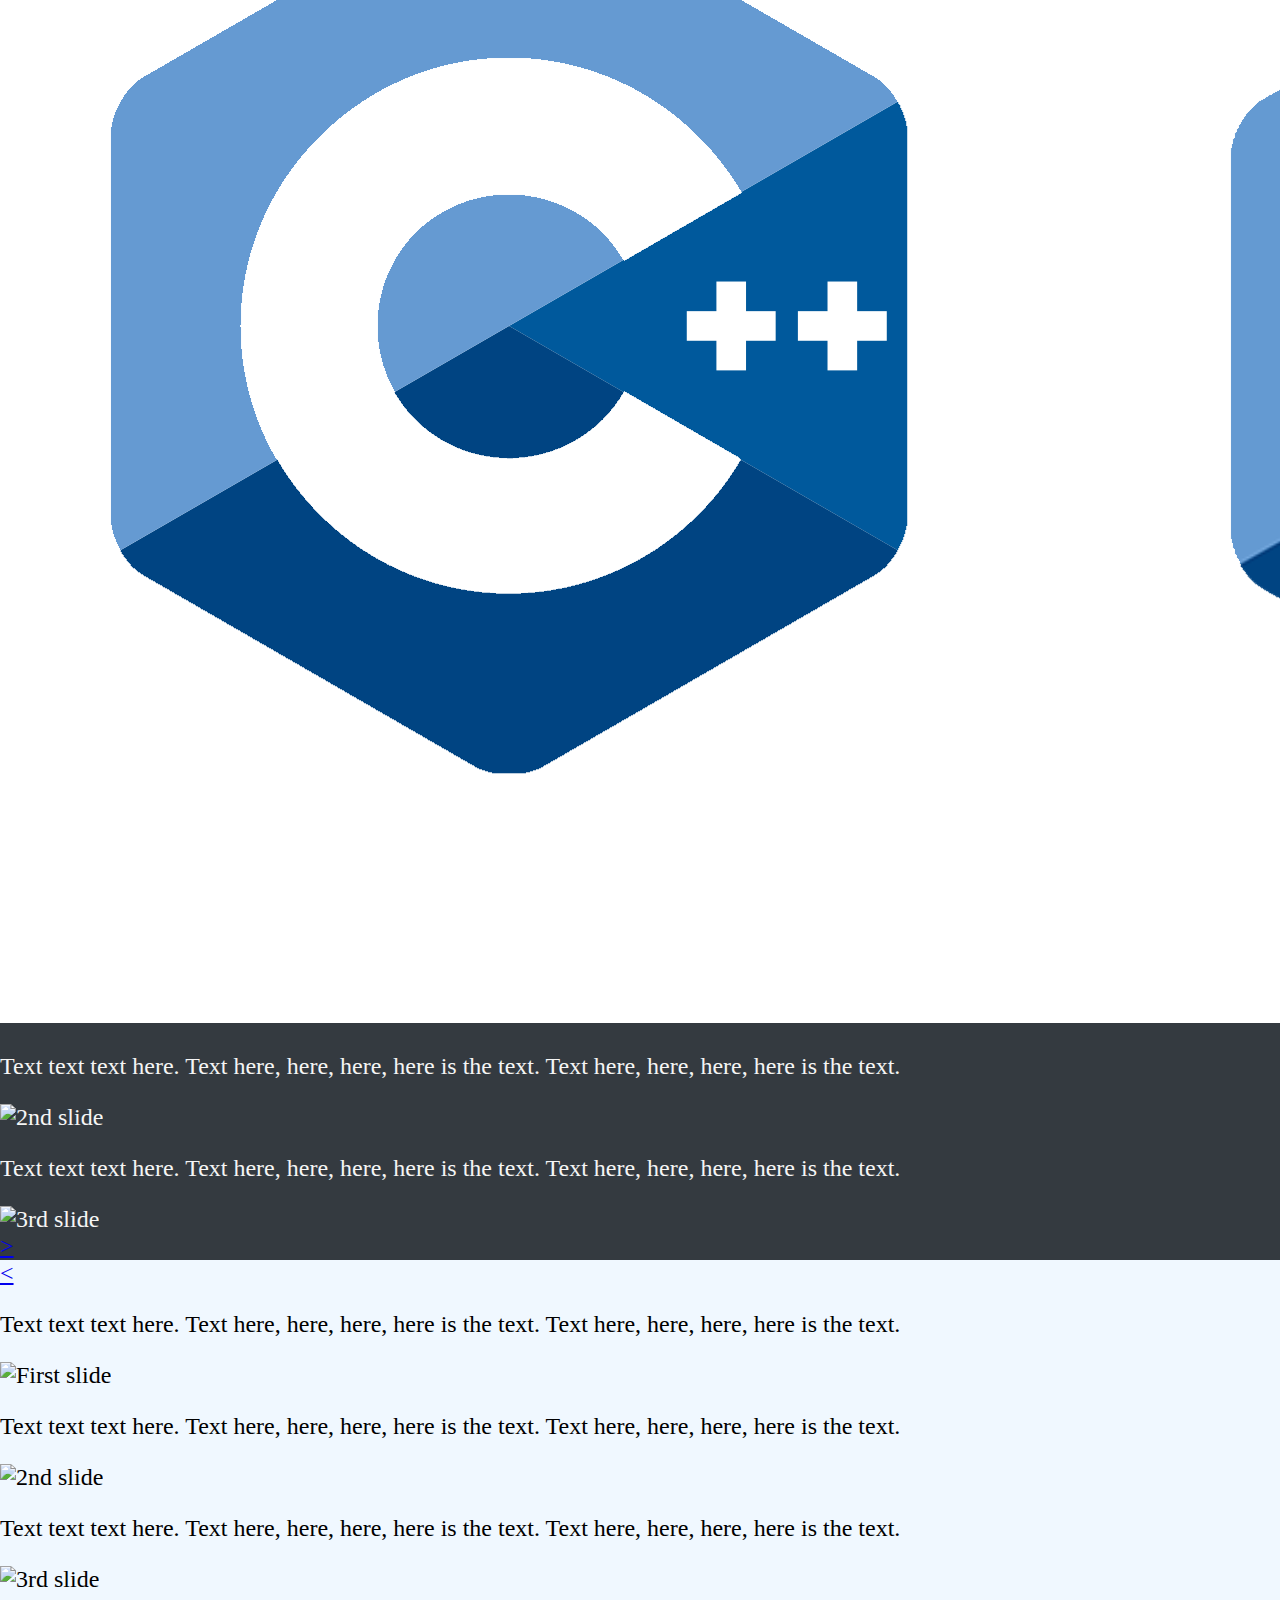
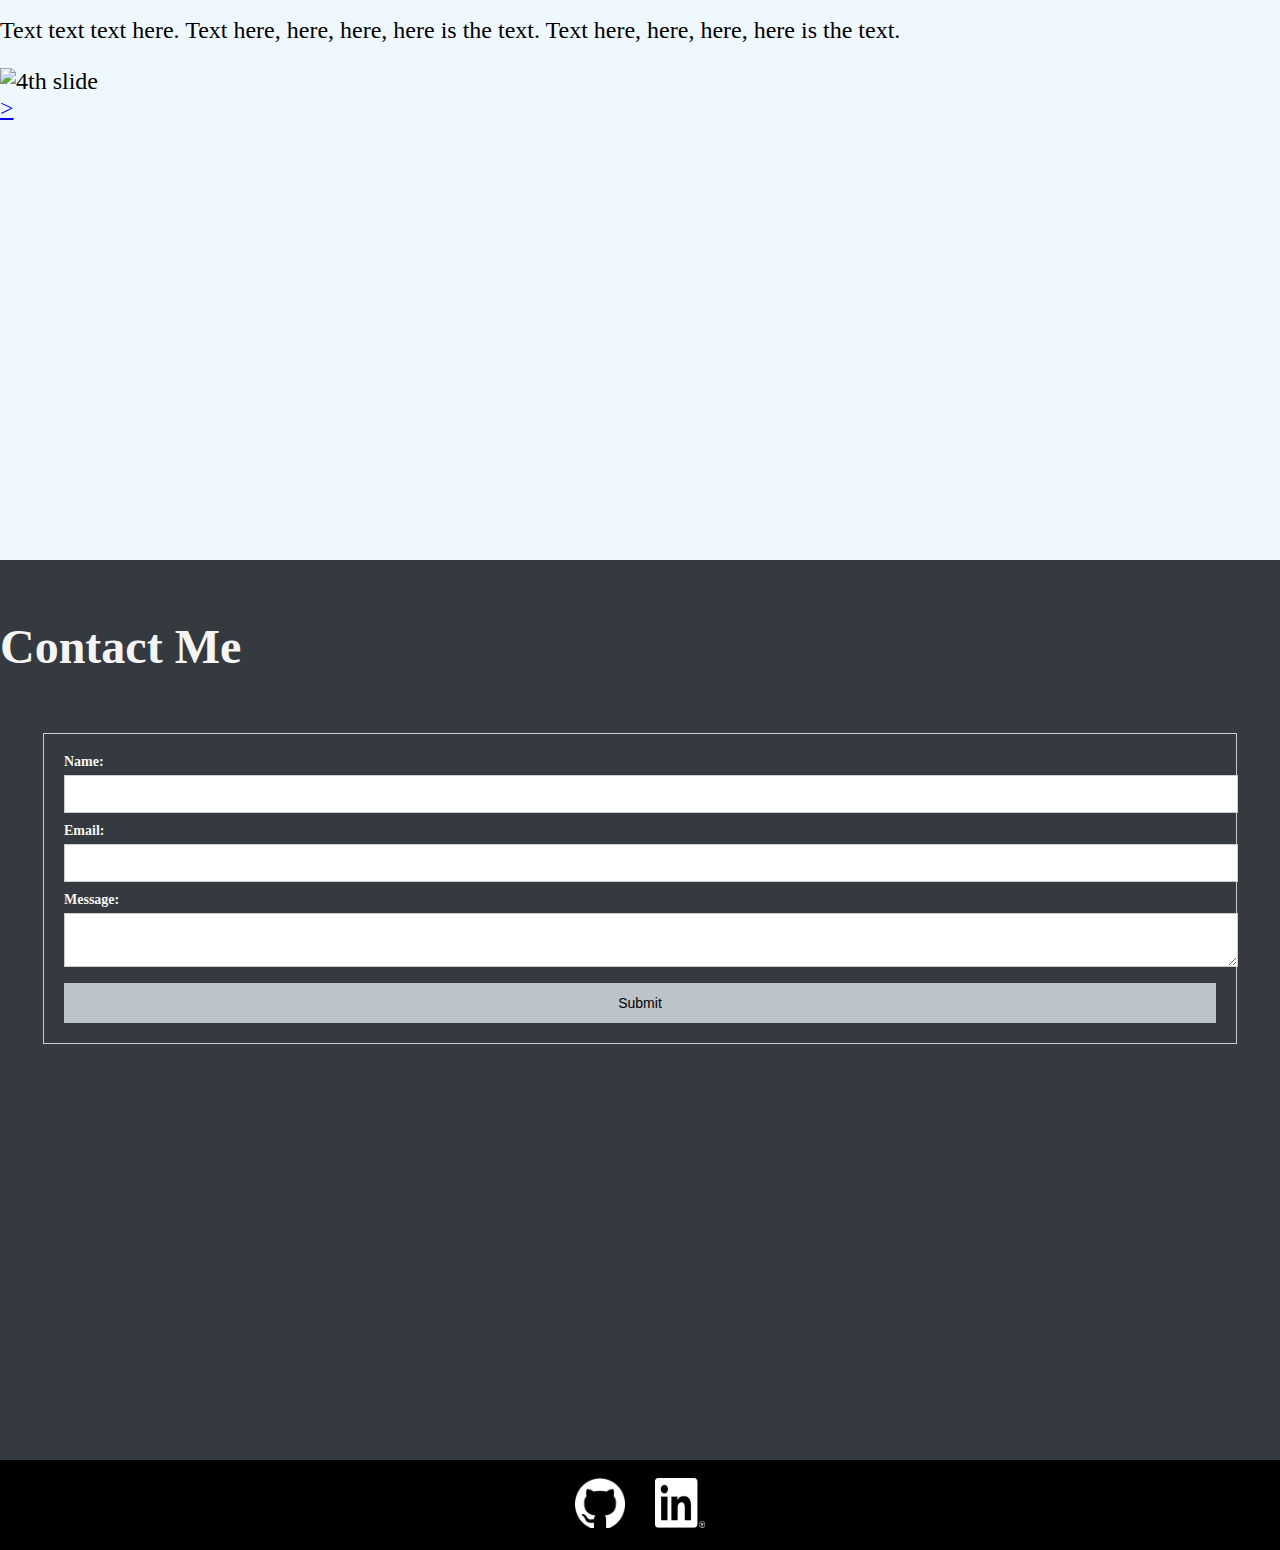
==== commit 0e7b757d: "Added Contact form" ====
--- a/index.html
+++ b/index.html
@@ -229,6 +229,24 @@
         </article>
 
         <article id="Contact">
+            <br>
+            <h1 class="text-center">Contact Me</h1>
+            <br>
+            <form id="contact-form" action="submit-form.php" method="post">
+                <div class="form-group">
+                  <label for="name">Name:</label>
+                  <input type="text" id="name" name="name" required>
+                </div>
+                <div class="form-group">
+                  <label for="email">Email:</label>
+                  <input type="email" id="email" name="email" required>
+                </div>
+                <div class="form-group">
+                  <label for="message">Message:</label>
+                  <textarea id="message" name="message" required></textarea>
+                </div>
+                <input type="submit" value="Submit">
+              </form>
 
         </article>
 
--- a/assets/css/styles.css
+++ b/assets/css/styles.css
@@ -133,6 +133,10 @@
     flex-direction: row;
     align-items: center;
     }
+
+    #contact-form {
+        width: 600px;
+    }
 }
 
 @media only screen and (max-width: 600px) {
@@ -184,6 +188,18 @@
         scroll-snap-align: start;
         color: #000000;
     }
+
+    input[type="submit"] {
+        background-color:rgb(188, 195, 201);
+        color: black;
+        padding: 12px 20px;
+        border: none;
+        cursor: pointer;
+      }
+      
+      input[type="submit"]:hover {
+        background-color:aliceblue;
+      }
 }
 
 @media only screen and (min-width: 600px) and (max-width: 900px) {
@@ -202,3 +218,42 @@
         background-color: #000000;
     }
 }
+
+/* Default styles for the form */
+#contact-form {
+    width: 90%;
+    margin: 0 auto;
+    padding: 20px;
+    border: 1px solid #ccc;
+  }
+  
+  .form-group {
+    margin-bottom: 10px;
+  }
+  
+  label {
+    display: block;
+    font-size: 14px;
+    font-weight: bold;
+    margin-bottom: 5px;
+  }
+  
+  input, textarea {
+    width: 100%;
+    padding: 10px;
+    font-size: 14px;
+    border: 1px solid #ccc;
+  }
+  
+  input[type="submit"] {
+    background-color:rgb(188, 195, 201);
+    color: black;
+    padding: 12px 20px;
+    border: none;
+    cursor: pointer;
+  }
+  
+  input[type="submit"]:hover {
+    background-color:aliceblue;
+  }
+  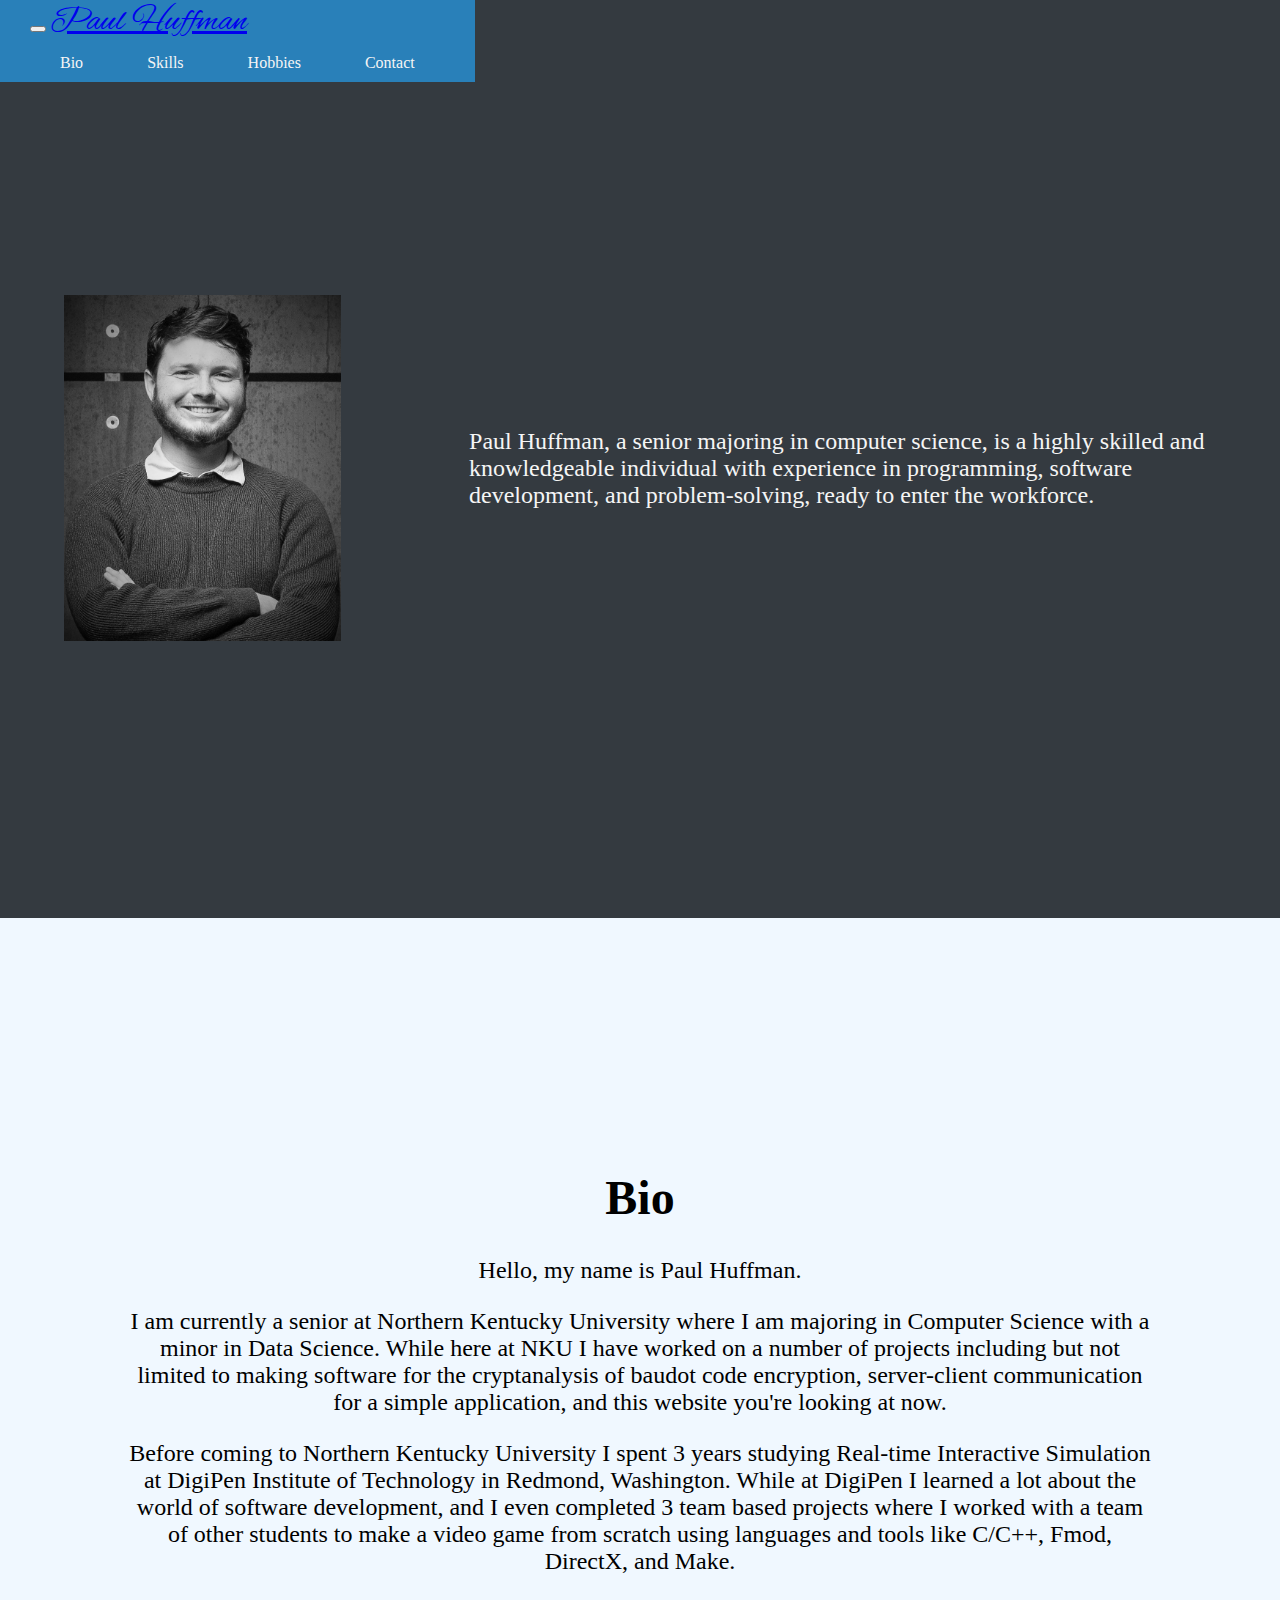
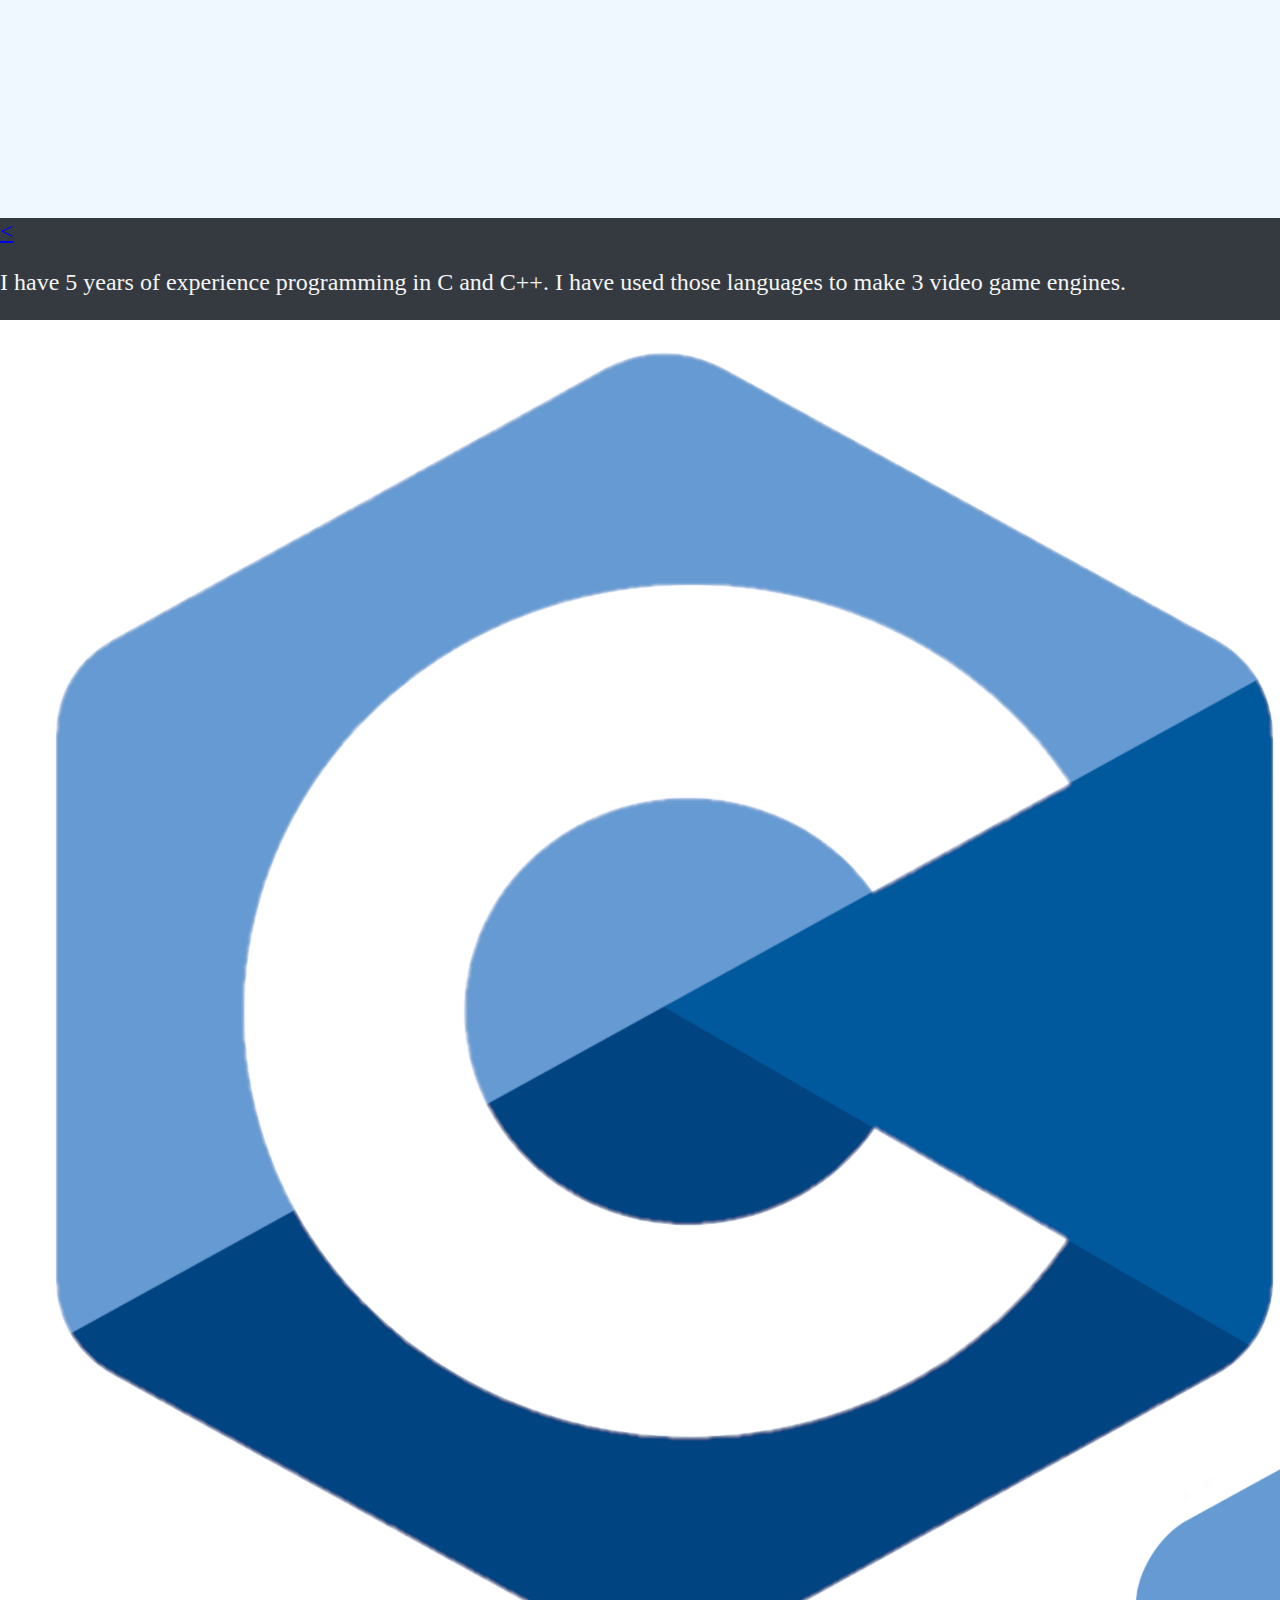
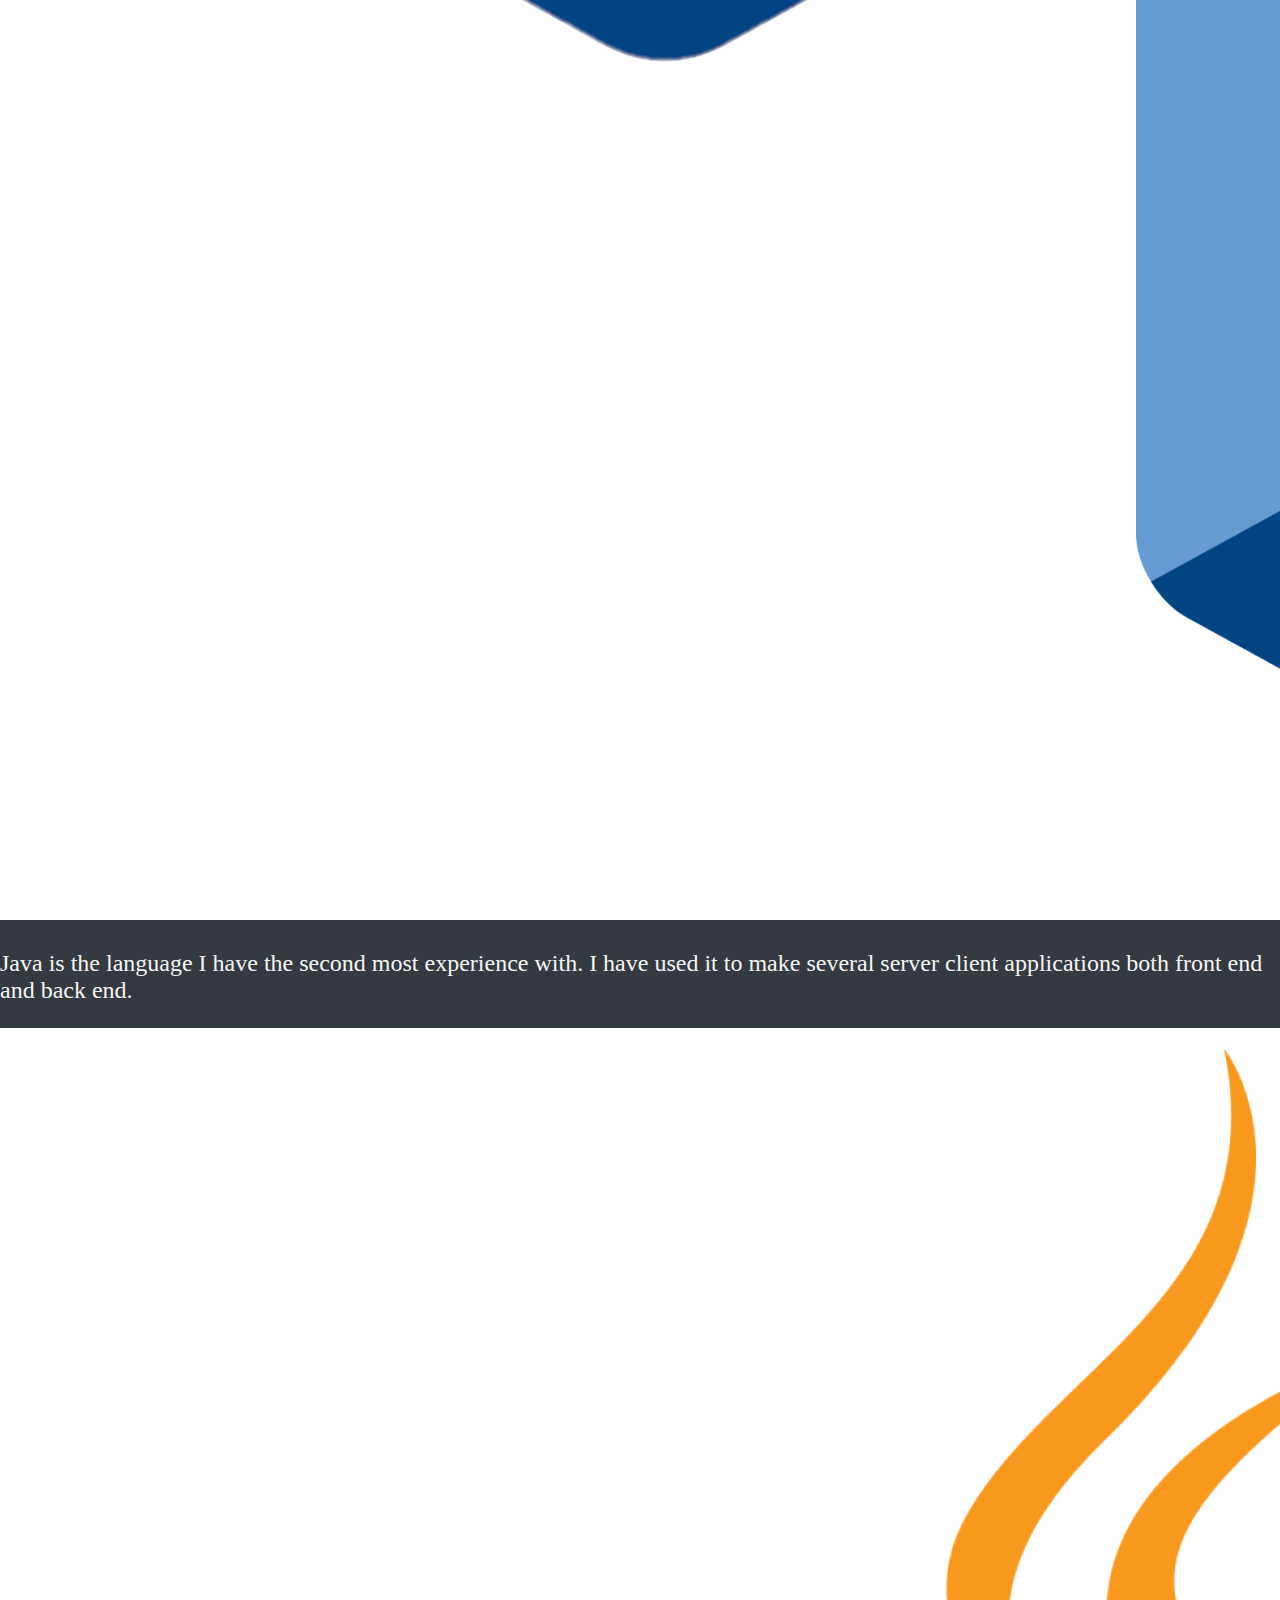
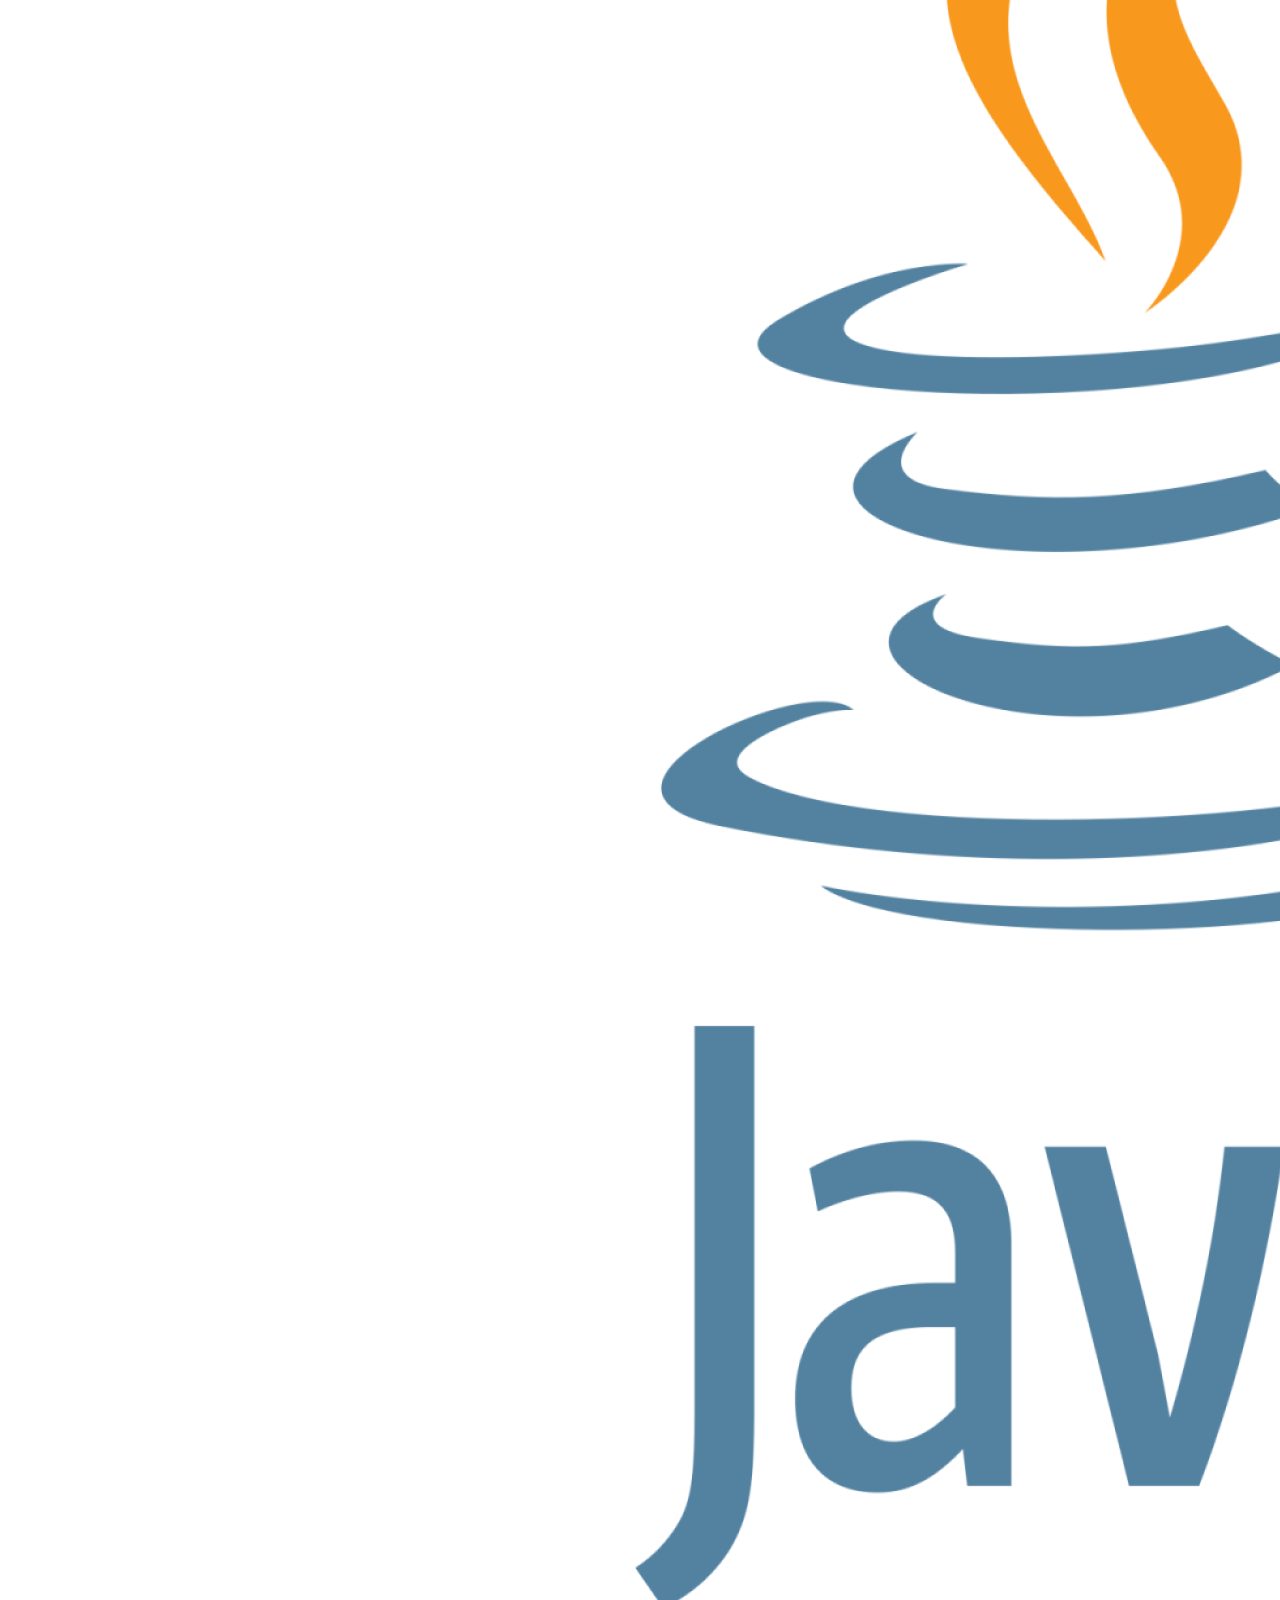
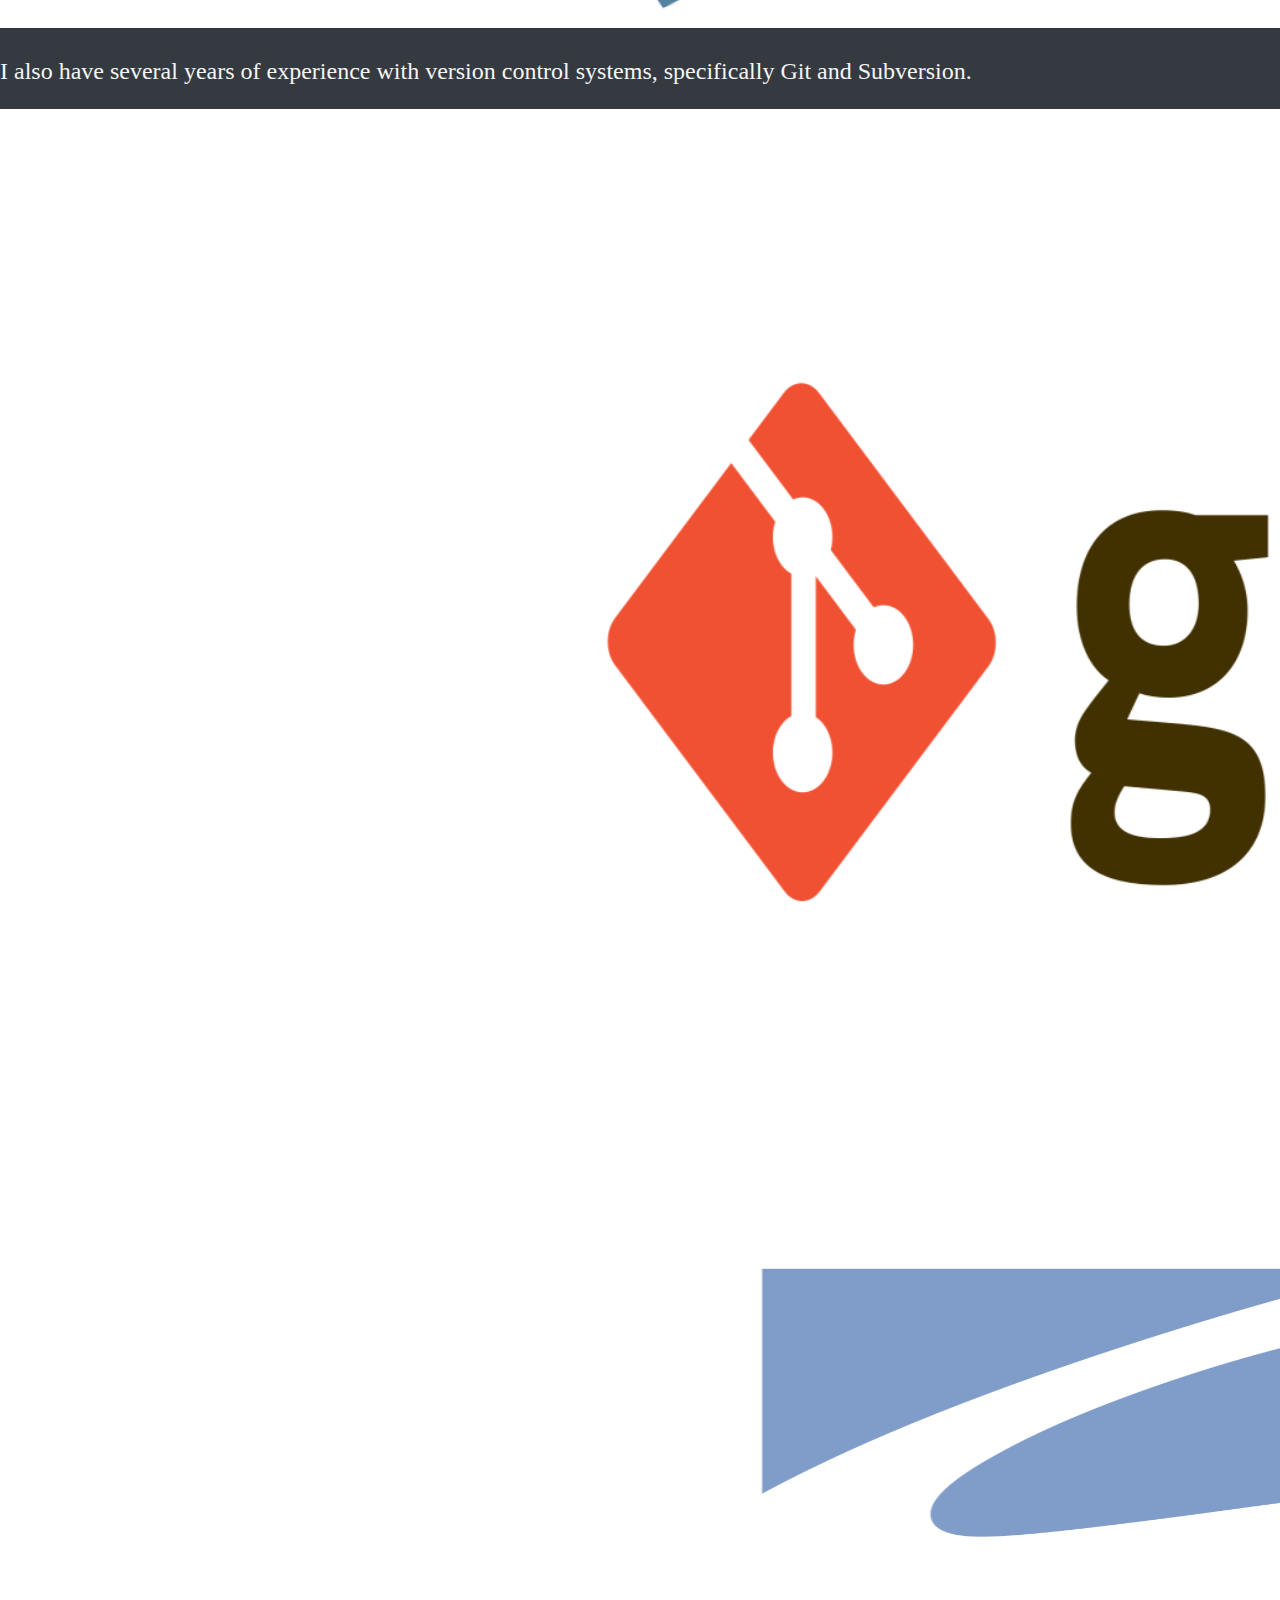
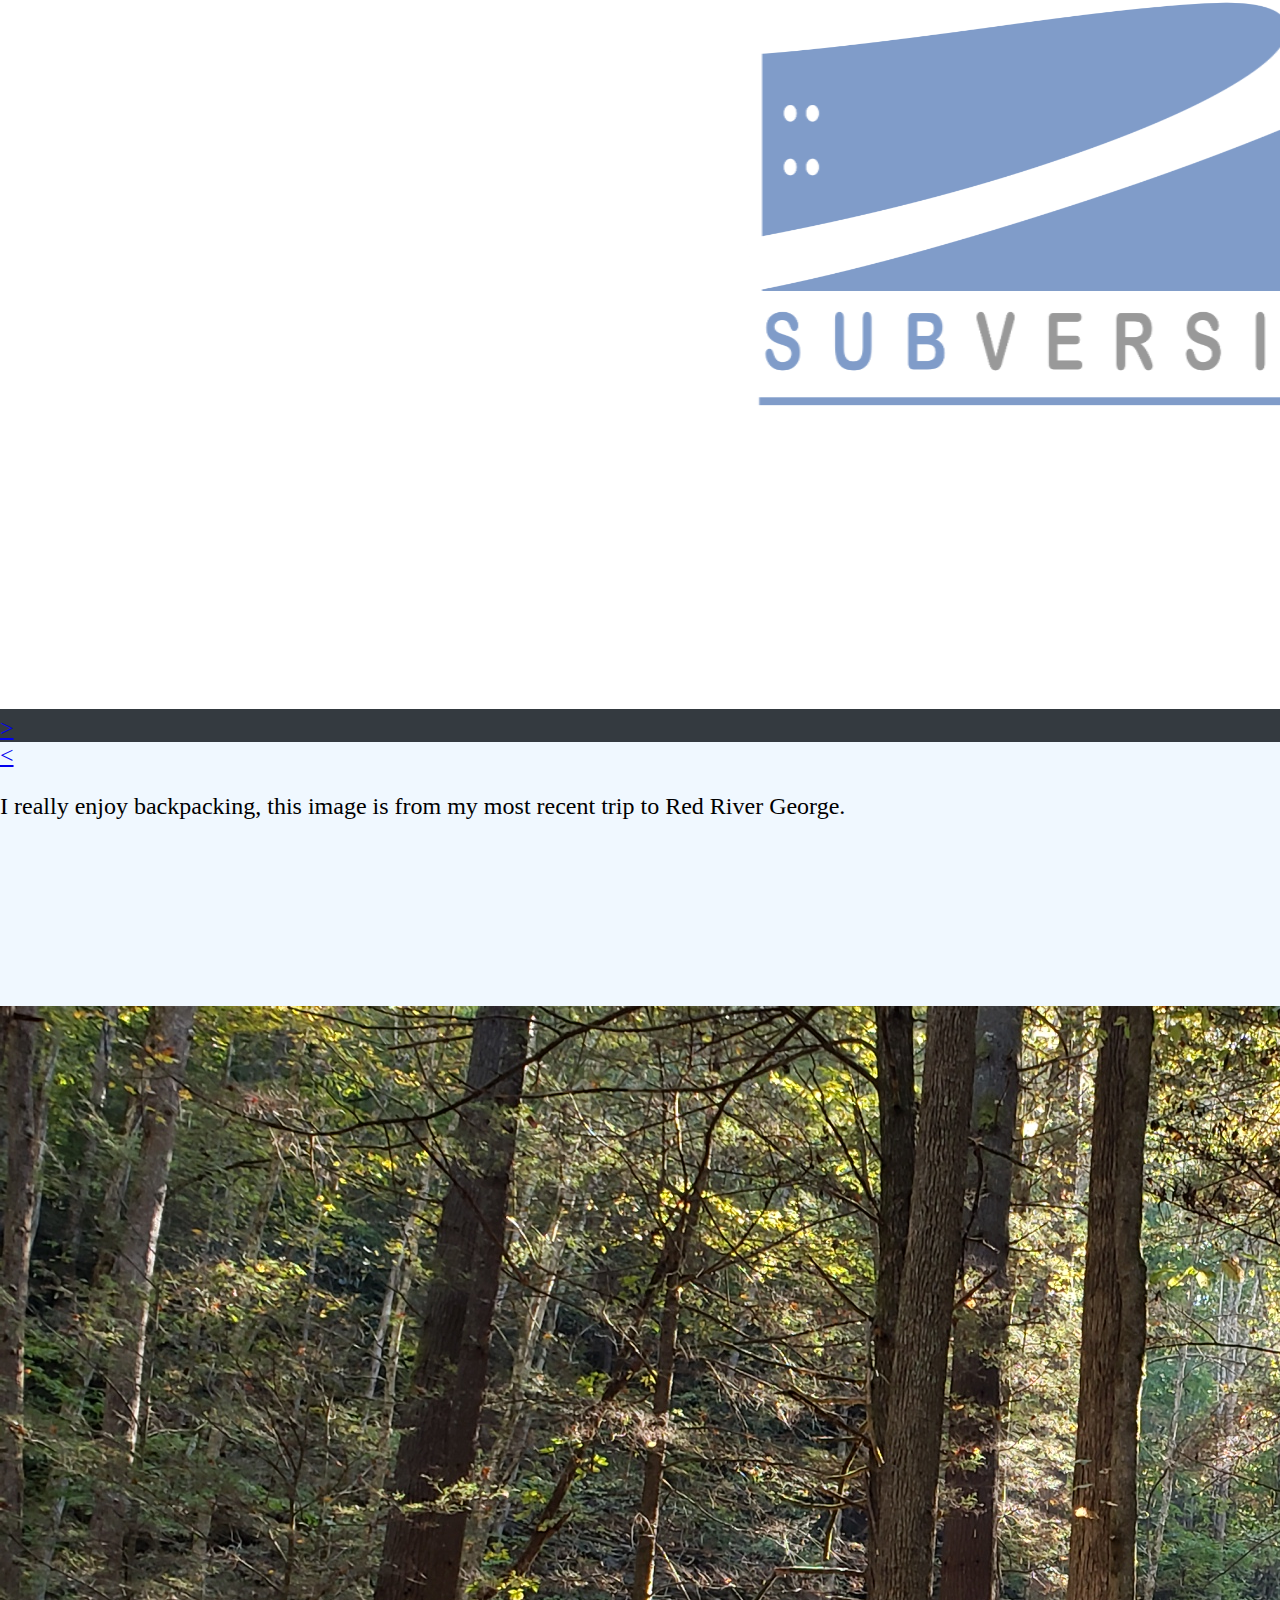
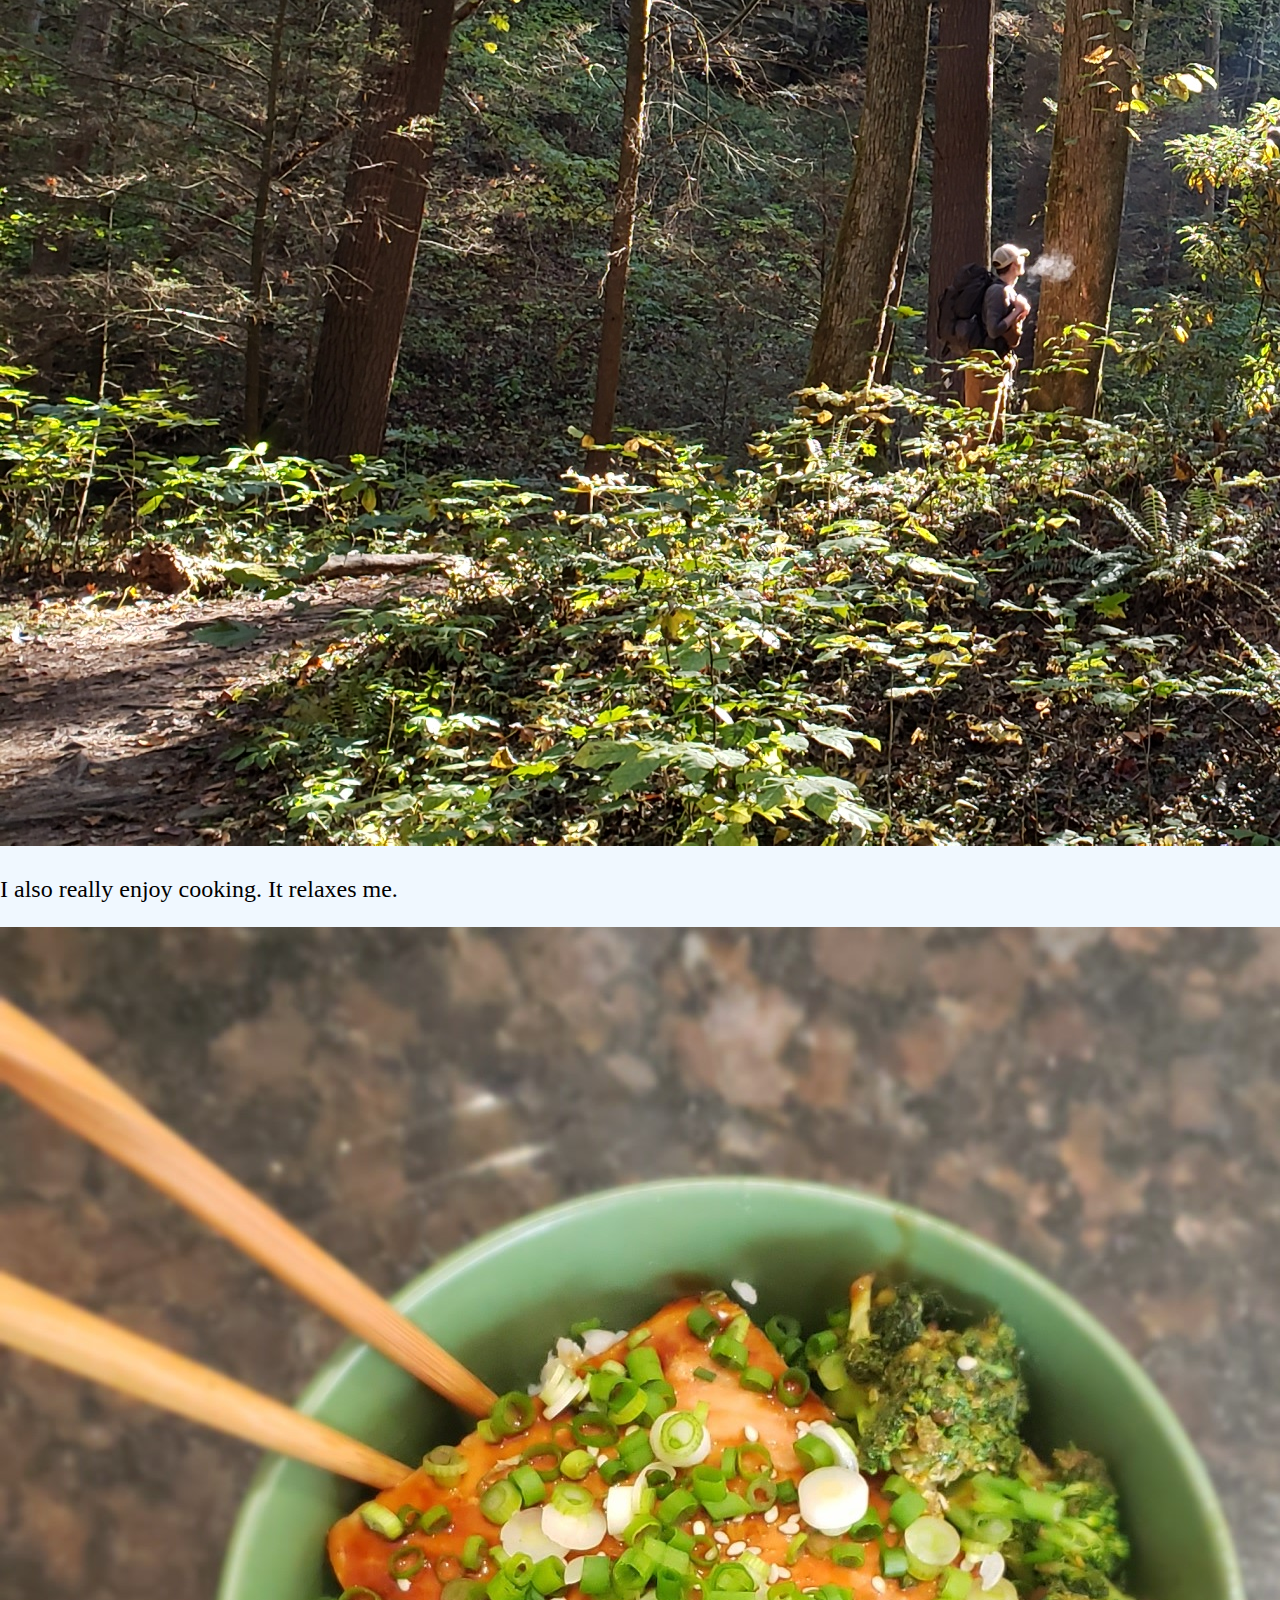
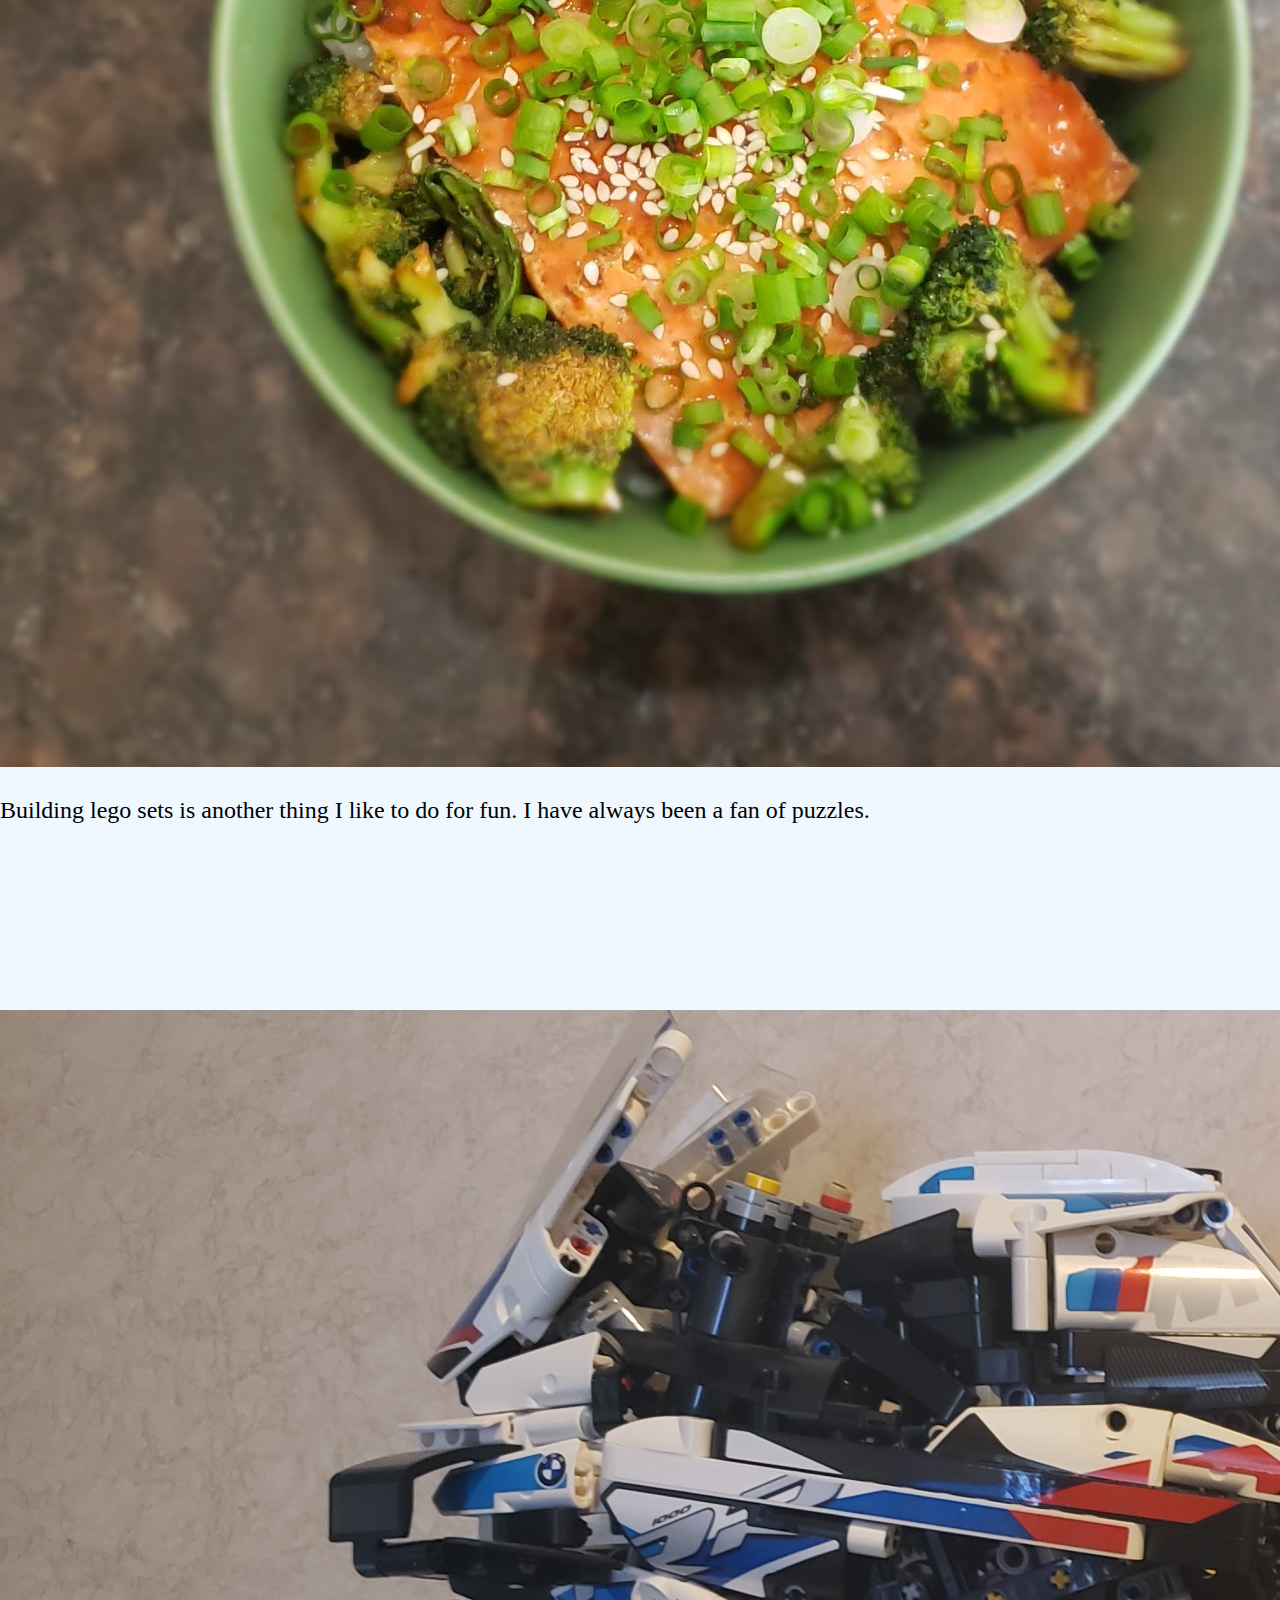
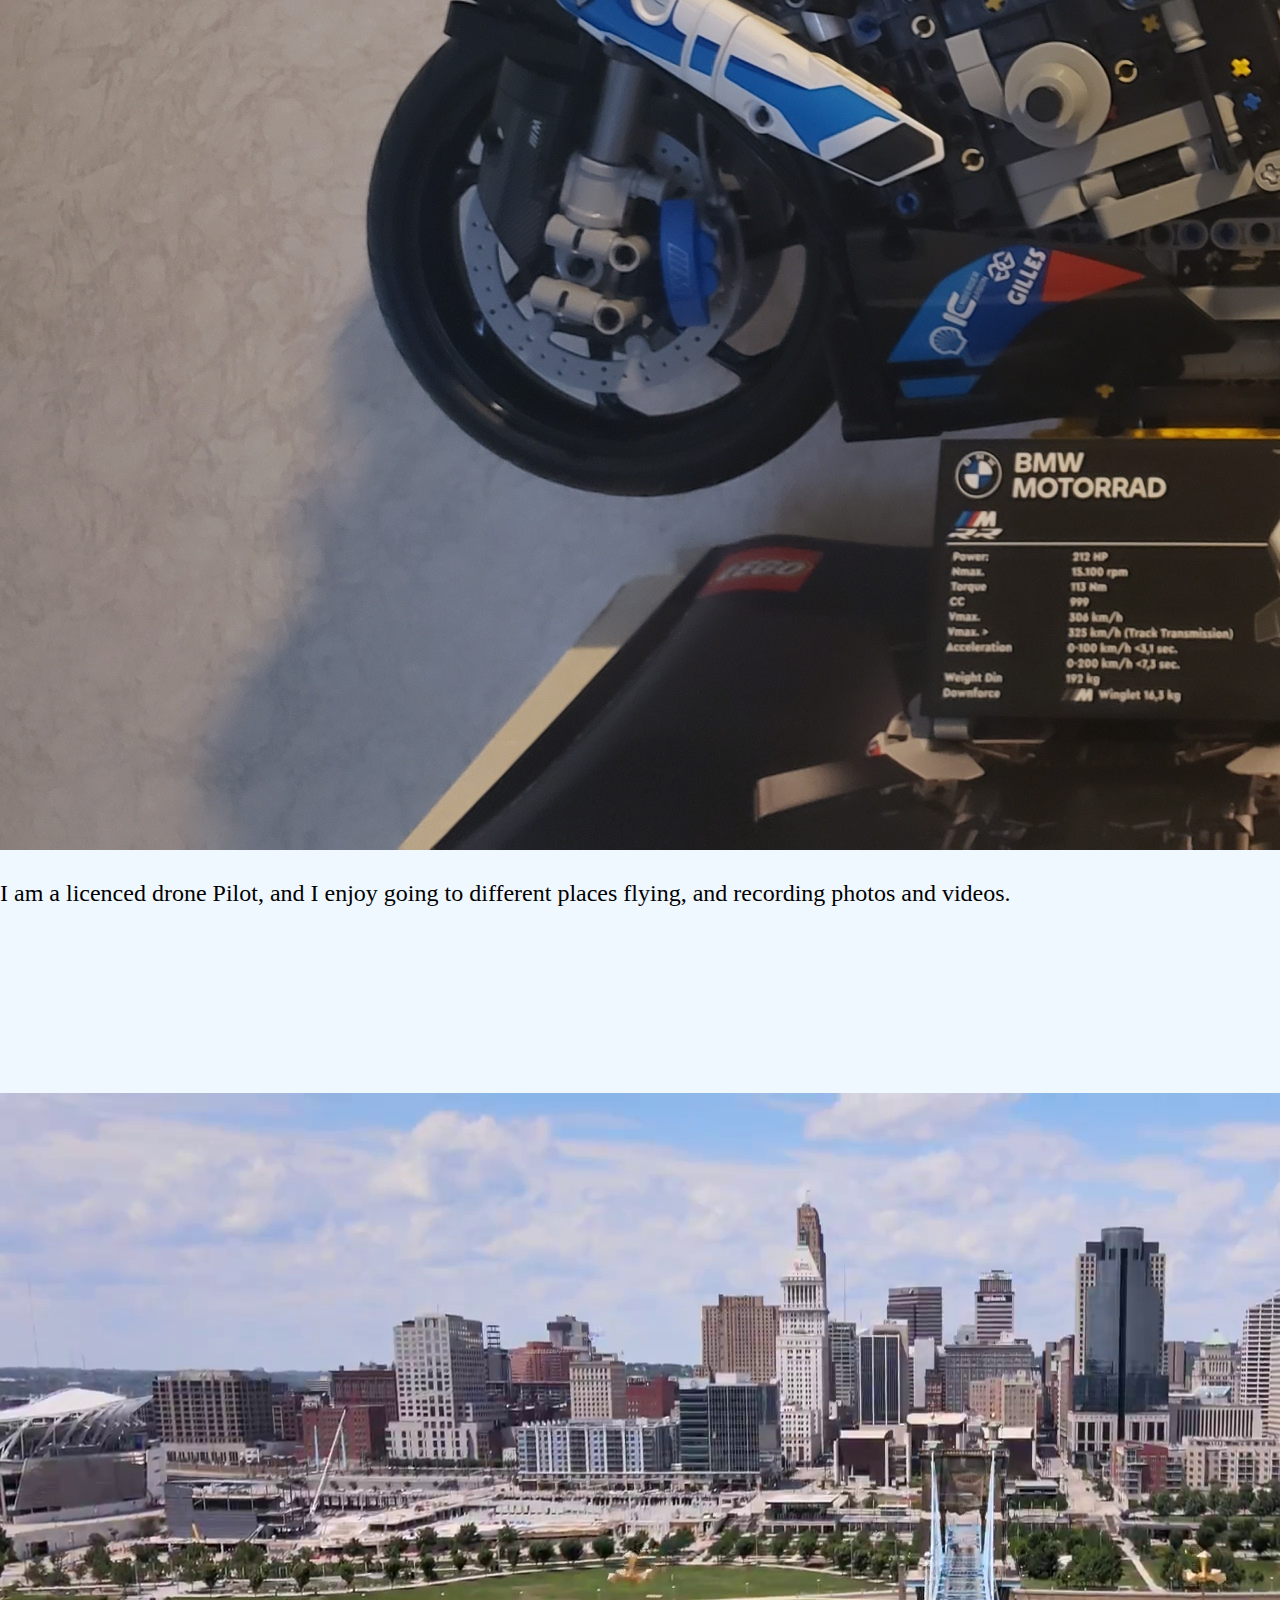
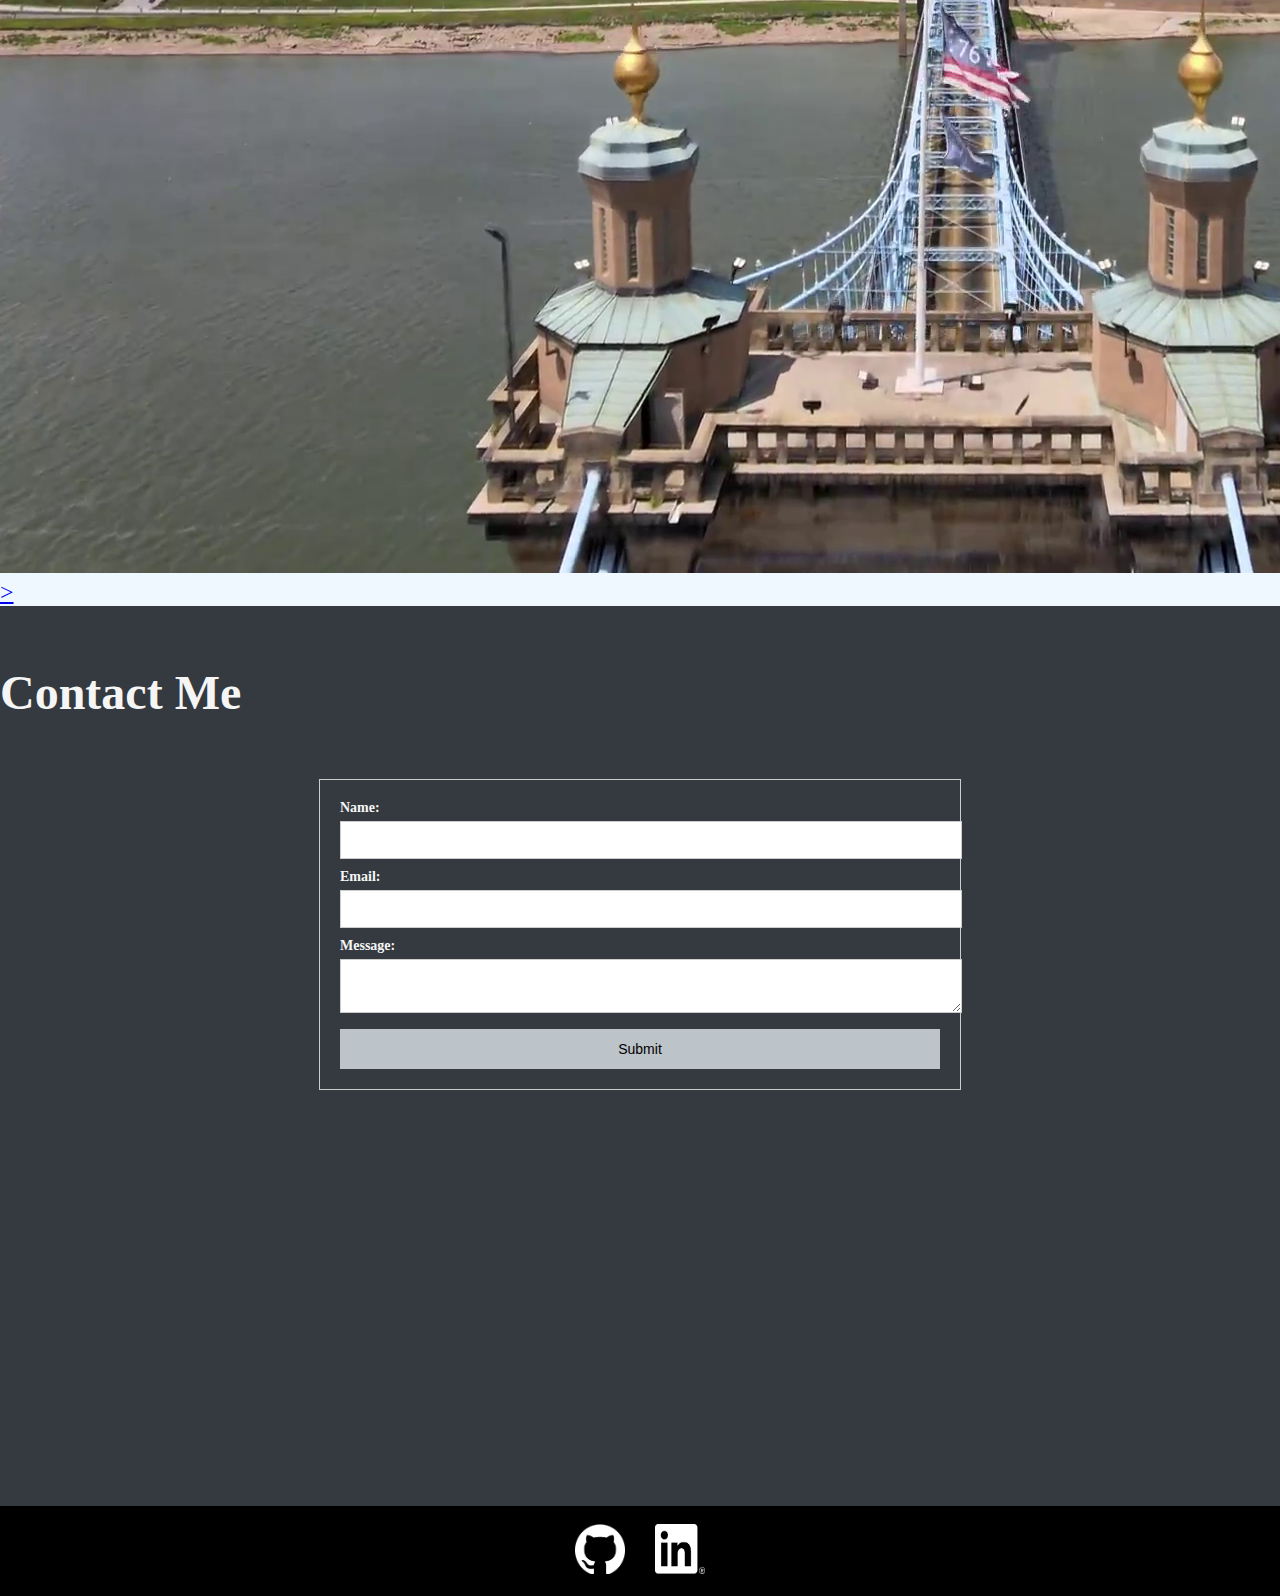
==== commit 811c2cc8: "I think I am done for the most part" ====
--- a/index.html
+++ b/index.html
@@ -121,32 +121,32 @@
                                 <div class="carousel-item active">
                                     <div class="row align-items-center">
                                         <div class="col-md py-2">
-                                            <p>Lorem Ipsum is simply dummy text of the printing and typesetting industry. Lorem Ipsum has been the industry's standard dummy text ever since the 1500s, when an unknown printer took a galley of type and scrambled it to make a type specimen book. It has survived not only five centuries, but also the leap into electronic typesetting, remaining essentially unchanged. It was popularised in the 1960s with the release of Letraset sheets containing Lorem Ipsum passages, and more recently with desktop publishing software like Aldus PageMaker including versions of Lorem Ipsum.</p>
-                                        </div>
-                                        <div class="col-md py-2">
-                                            <img class="d-block img-fluid" src="assets/img/language.png" alt="First slide">
-                                        </div>
-                                    </div>
-                                </div>
-                                <div class="carousel-item">
-                                    <div class="row align-items-center">
-                                        <div class="col">
-                                            <p> Text text text here. Text here, here, here, here is the text. Text here, here, here, here is the text. </p>
-                                            
-                                        </div>
-                                        <div class="col">
-                                            <img class="d-block img-fluid" src="" alt="2nd slide">
-                                        </div>
-                                    </div>
-                                </div>
-                                <div class="carousel-item">
-                                    <div class="row align-items-center">
-                                        <div class="col">
-                                            <p> Text text text here. Text here, here, here, here is the text. Text here, here, here, here is the text. </p>
-                                            
-                                        </div>
-                                        <div class="col">
-                                            <img class="d-block img-fluid" src="" alt="3rd slide">
+                                            <p class="text-center">I have 5 years of experience programming in C and C++. I have used those languages to make 3 video game engines. </p>
+                                        </div>
+                                        <div class="col-md py-2">
+                                            <img class="d-block img-fluid" src="assets/img/c-logo.png" alt="C/C++ logo">
+                                        </div>
+                                    </div>
+                                </div>
+                                <div class="carousel-item">
+                                    <div class="row align-items-center">
+                                        <div class="col py-2">
+                                            <p class="text-center">Java is the language I have the second most experience with. I have used it to make several server client applications both front end and back end.</p>
+                                            
+                                        </div>
+                                        <div class="col py-2">
+                                            <img class="d-block img-fluid" src="assets/img/Java_programming_language_logo.svg.png" alt="Java Logo">
+                                        </div>
+                                    </div>
+                                </div>
+                                <div class="carousel-item">
+                                    <div class="row align-items-center">
+                                        <div class="col">
+                                            <p class="text-center">I also have several years of experience with version control systems, specifically Git and Subversion.</p>
+                                            
+                                        </div>
+                                        <div class="col">
+                                            <img class="d-block img-fluid" src="assets/img/version_control.png" alt="3rd slide">
                                         </div>
                                     </div>
                                 </div>
@@ -166,53 +166,71 @@
             <div class="container-fluid py-2">
                 <div class="row align-items-center">
                     <div class="col-auto">
-                        <a class="h1" href="#carouselExampleControls" role="button" data-slide="prev">
+                        <a class="h1" href="#carouselExampleControls2" role="button" data-slide="prev">
                             <span>&lt;</span>
                         </a>
                     </div>
                     <div class="col">
-                        <div id="carouselExampleControls" class="carousel slide" data-ride="carousel">
+                        <div id="carouselExampleControls2" class="carousel slide" data-ride="carousel">
                             <div class="carousel-inner">
                                 <div class="carousel-item active">
                                     <div class="row align-items-center">
                                         <div class="col-md py-2">
-                                            <p> Text text text here. Text here, here, here, here is the text. Text here, here, here, here is the text. </p>
-                                        </div>
-                                        <div class="col-md py-2">
-                                            <img class="d-block img-fluid" src="" alt="First slide">
-                                        </div>
-                                    </div>
-                                </div>
-                                <div class="carousel-item">
-                                    <div class="row align-items-center">
-                                        <div class="col">
-                                            <p> Text text text here. Text here, here, here, here is the text. Text here, here, here, here is the text. </p>
-                                            
-                                        </div>
-                                        <div class="col">
-                                            <img class="d-block img-fluid" src="" alt="2nd slide">
-                                        </div>
-                                    </div>
-                                </div>
-                                <div class="carousel-item">
-                                    <div class="row align-items-center">
-                                        <div class="col">
-                                            <p> Text text text here. Text here, here, here, here is the text. Text here, here, here, here is the text. </p>
-                                            
-                                        </div>
-                                        <div class="col">
-                                            <img class="d-block img-fluid" src="" alt="3rd slide">
-                                        </div>
-                                    </div>
-                                </div>
-                                <div class="carousel-item">
-                                    <div class="row align-items-center">
-                                        <div class="col">
-                                            <p> Text text text here. Text here, here, here, here is the text. Text here, here, here, here is the text. </p>
-                                            
-                                        </div>
-                                        <div class="col">
-                                            <img class="d-block img-fluid" src="" alt="4th slide">
+                                            <p class="text-center"> I really enjoy backpacking, this image is from my most recent trip to Red River George. </p>
+                                        </div>
+                                        <div class="col-md py-2">
+                                            <br>
+                                            <br>
+                                            <br>
+                                            <br>
+                                            <br>
+                                            <br>
+                                            <img class="d-block img-fluid" src="assets/img/20221009_102532.jpg" alt="Hicking in the woods">
+                                        </div>
+                                    </div>
+                                </div>
+                                <div class="carousel-item">
+                                    <div class="row align-items-center">
+                                        <div class="col">
+                                            <p class="text-center"> I also really enjoy cooking. It relaxes me. </p>
+                                            
+                                        </div>
+                                        <div class="col">
+                                            <img class="d-block img-fluid" src="assets/img/20221202_145857.jpg" alt="food">
+                                        </div>
+                                    </div>
+                                </div>
+                                <div class="carousel-item">
+                                    <div class="row align-items-center">
+                                        <div class="col">
+                                            <p class="text-center"> Building lego sets is another thing I like to do for fun. I have always been a fan of puzzles. </p>
+                                            
+                                        </div>
+                                        <div class="col">
+                                            <br>
+                                            <br>
+                                            <br>
+                                            <br>
+                                            <br>
+                                            <br>
+                                            <img class="d-block img-fluid" src="assets/img/20230122_102234.jpg" alt="3rd slide">
+                                        </div>
+                                    </div>
+                                </div>
+                                <div class="carousel-item">
+                                    <div class="row align-items-center">
+                                        <div class="col">
+                                            <p class="text-center"> I am a licenced drone Pilot, and I enjoy going to different places flying, and recording photos and videos. </p>
+                                            
+                                        </div>
+                                        <div class="col">
+                                            <br>
+                                            <br>
+                                            <br>
+                                            <br>
+                                            <br>
+                                            <br>
+                                            <img class="d-block img-fluid" src="assets/img/vlcsnap-2023-01-22-10h16m39s460.png" alt="4th slide">
                                         </div>
                                     </div>
                                 </div>
@@ -220,7 +238,7 @@
                         </div>
                     </div>
                     <div class="col-auto">
-                        <a class="h1" href="#carouselExampleControls" role="button" data-slide="next">
+                        <a class="h1" href="#carouselExampleControls2" role="button" data-slide="next">
                             <span>&gt;</span>
                         </a>
                     </div>
--- a/assets/css/styles.css
+++ b/assets/css/styles.css
@@ -8,6 +8,44 @@
 height: 100%;
 }
 
+#contact-form {
+    width: 90%;
+    margin: 0 auto;
+    padding: 20px;
+    border: 1px solid #ccc;
+  }
+  
+  .form-group {
+    margin-bottom: 10px;
+  }
+  
+  label {
+    display: block;
+    font-size: 14px;
+    font-weight: bold;
+    margin-bottom: 5px;
+  }
+  
+  input, textarea {
+    width: 100%;
+    padding: 10px;
+    font-size: 14px;
+    border: 1px solid #ccc;
+  }
+  
+  input[type="submit"] {
+    background-color:#343a40;
+    color: aliceblue;
+    padding: 12px 20px;
+    border: none;
+    cursor: pointer;
+  }
+  
+  input[type="submit"]:hover {
+    background-color:#464e57;
+  }
+  
+
 .icon{
     display: inline-block;
     margin-left: 1%;
@@ -65,7 +103,7 @@
 }
 
 .portrate img{
-    width: 50%;
+    width: 100%;
     height: auto;
     display: block;
     margin:auto;
@@ -136,57 +174,6 @@
 
     #contact-form {
         width: 600px;
-    }
-}
-
-@media only screen and (max-width: 600px) {
-    #Welcome{
-        min-height: 100%;
-        min-width: none;
-        font-size:x-large;
-        scroll-snap-align: start;
-        background-color: aliceblue;
-        color: #000000;
-    }
-    
-    #Bio{
-        min-height: 100%;
-        min-width: none;
-        background-color: #343a40;
-        color: whitesmoke;
-        font-size: x-large;
-        display: flex;
-        align-items: center;
-        text-align: center;
-        margin: auto;
-        scroll-snap-align: start;
-    }
-    
-    #Skills{
-        min-height: 100%;
-        min-width: none;
-        background-color:aliceblue;
-        font-size: x-large;
-        scroll-snap-align: start;
-        color: #000000;
-    }
-    
-    #Hobbies{
-        min-height: 100%;
-        min-width: none;
-        background-color: #343a40;
-        color: whitesmoke;
-        font-size: x-large;
-        scroll-snap-align: start;
-    }
-    
-    #Contact{
-        min-height: 100%;
-        min-width: none;
-        background-color: aliceblue;
-        font-size: x-large;
-        scroll-snap-align: start;
-        color: #000000;
     }
 
     input[type="submit"] {
@@ -202,6 +189,57 @@
       }
 }
 
+@media only screen and (max-width: 600px) {
+    #Welcome{
+        min-height: 100%;
+        min-width: none;
+        font-size:x-large;
+        scroll-snap-align: start;
+        background-color: aliceblue;
+        color: #000000;
+    }
+    
+    #Bio{
+        min-height: 100%;
+        min-width: none;
+        background-color: #343a40;
+        color: whitesmoke;
+        font-size: x-large;
+        display: flex;
+        align-items: center;
+        text-align: center;
+        margin: auto;
+        scroll-snap-align: start;
+    }
+    
+    #Skills{
+        min-height: 100%;
+        min-width: none;
+        background-color:aliceblue;
+        font-size: x-large;
+        scroll-snap-align: start;
+        color: #000000;
+    }
+    
+    #Hobbies{
+        min-height: 100%;
+        min-width: none;
+        background-color: #343a40;
+        color: whitesmoke;
+        font-size: x-large;
+        scroll-snap-align: start;
+    }
+    
+    #Contact{
+        min-height: 100%;
+        min-width: none;
+        background-color: aliceblue;
+        font-size: x-large;
+        scroll-snap-align: start;
+        color: #000000;
+    }
+}
+
 @media only screen and (min-width: 600px) and (max-width: 900px) {
     #Welcome{
         min-height: 100%;
@@ -217,43 +255,6 @@
     footer{
         background-color: #000000;
     }
-}
-
-/* Default styles for the form */
-#contact-form {
-    width: 90%;
-    margin: 0 auto;
-    padding: 20px;
-    border: 1px solid #ccc;
-  }
-  
-  .form-group {
-    margin-bottom: 10px;
-  }
-  
-  label {
-    display: block;
-    font-size: 14px;
-    font-weight: bold;
-    margin-bottom: 5px;
-  }
-  
-  input, textarea {
-    width: 100%;
-    padding: 10px;
-    font-size: 14px;
-    border: 1px solid #ccc;
-  }
-  
-  input[type="submit"] {
-    background-color:rgb(188, 195, 201);
-    color: black;
-    padding: 12px 20px;
-    border: none;
-    cursor: pointer;
-  }
-  
-  input[type="submit"]:hover {
-    background-color:aliceblue;
-  }
-  +    
+}
+
